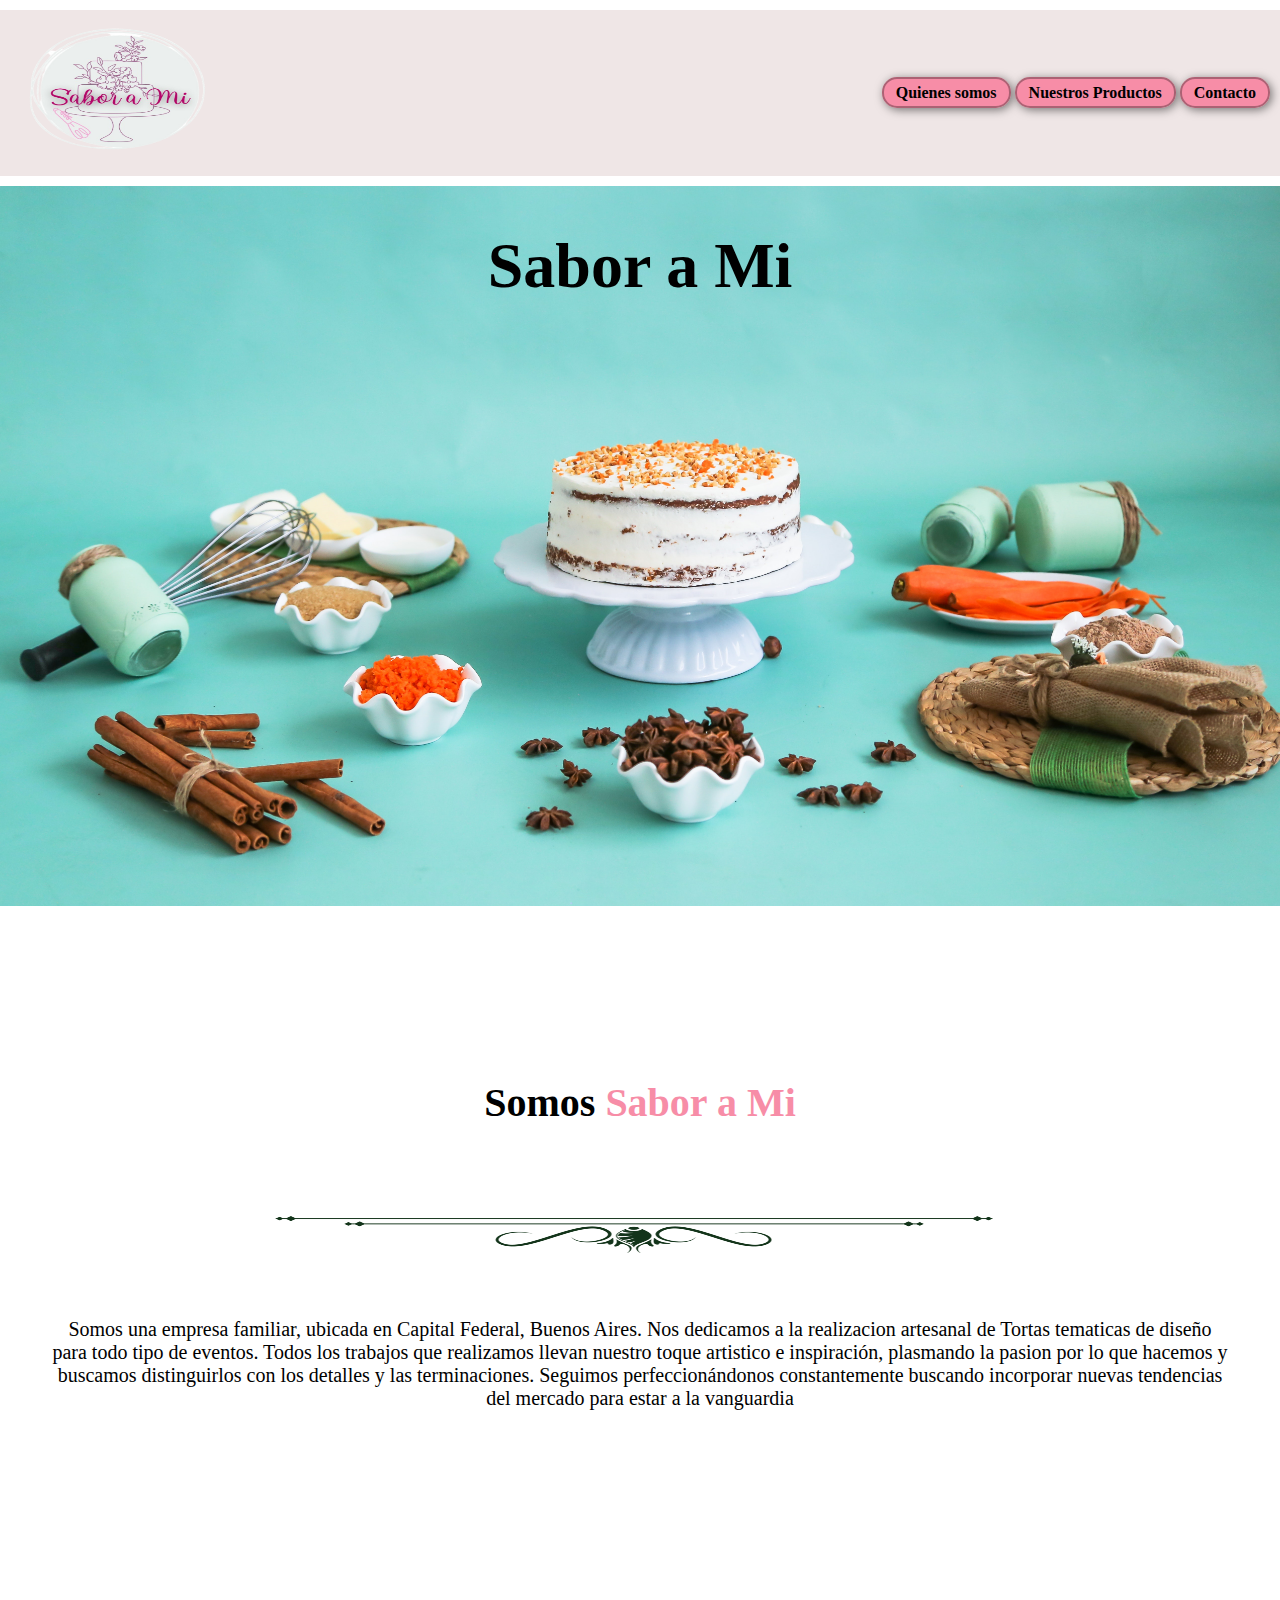
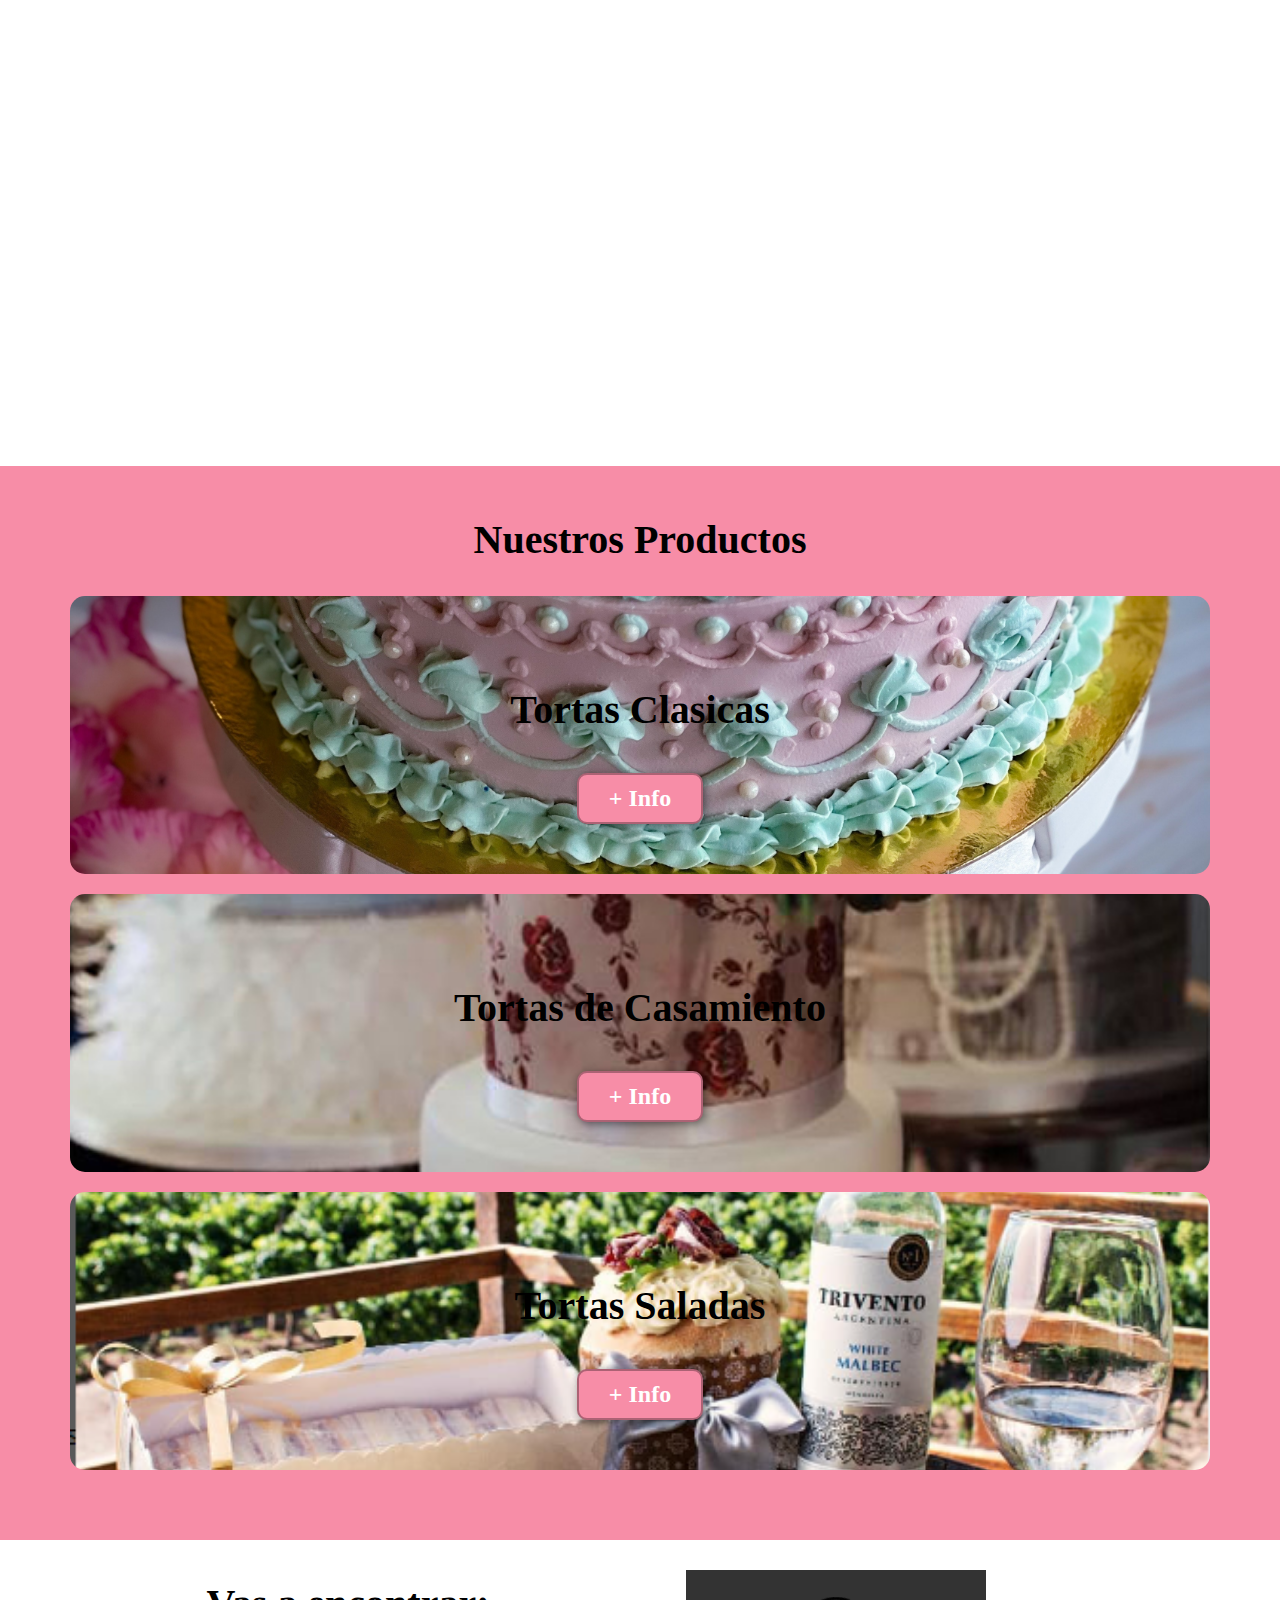
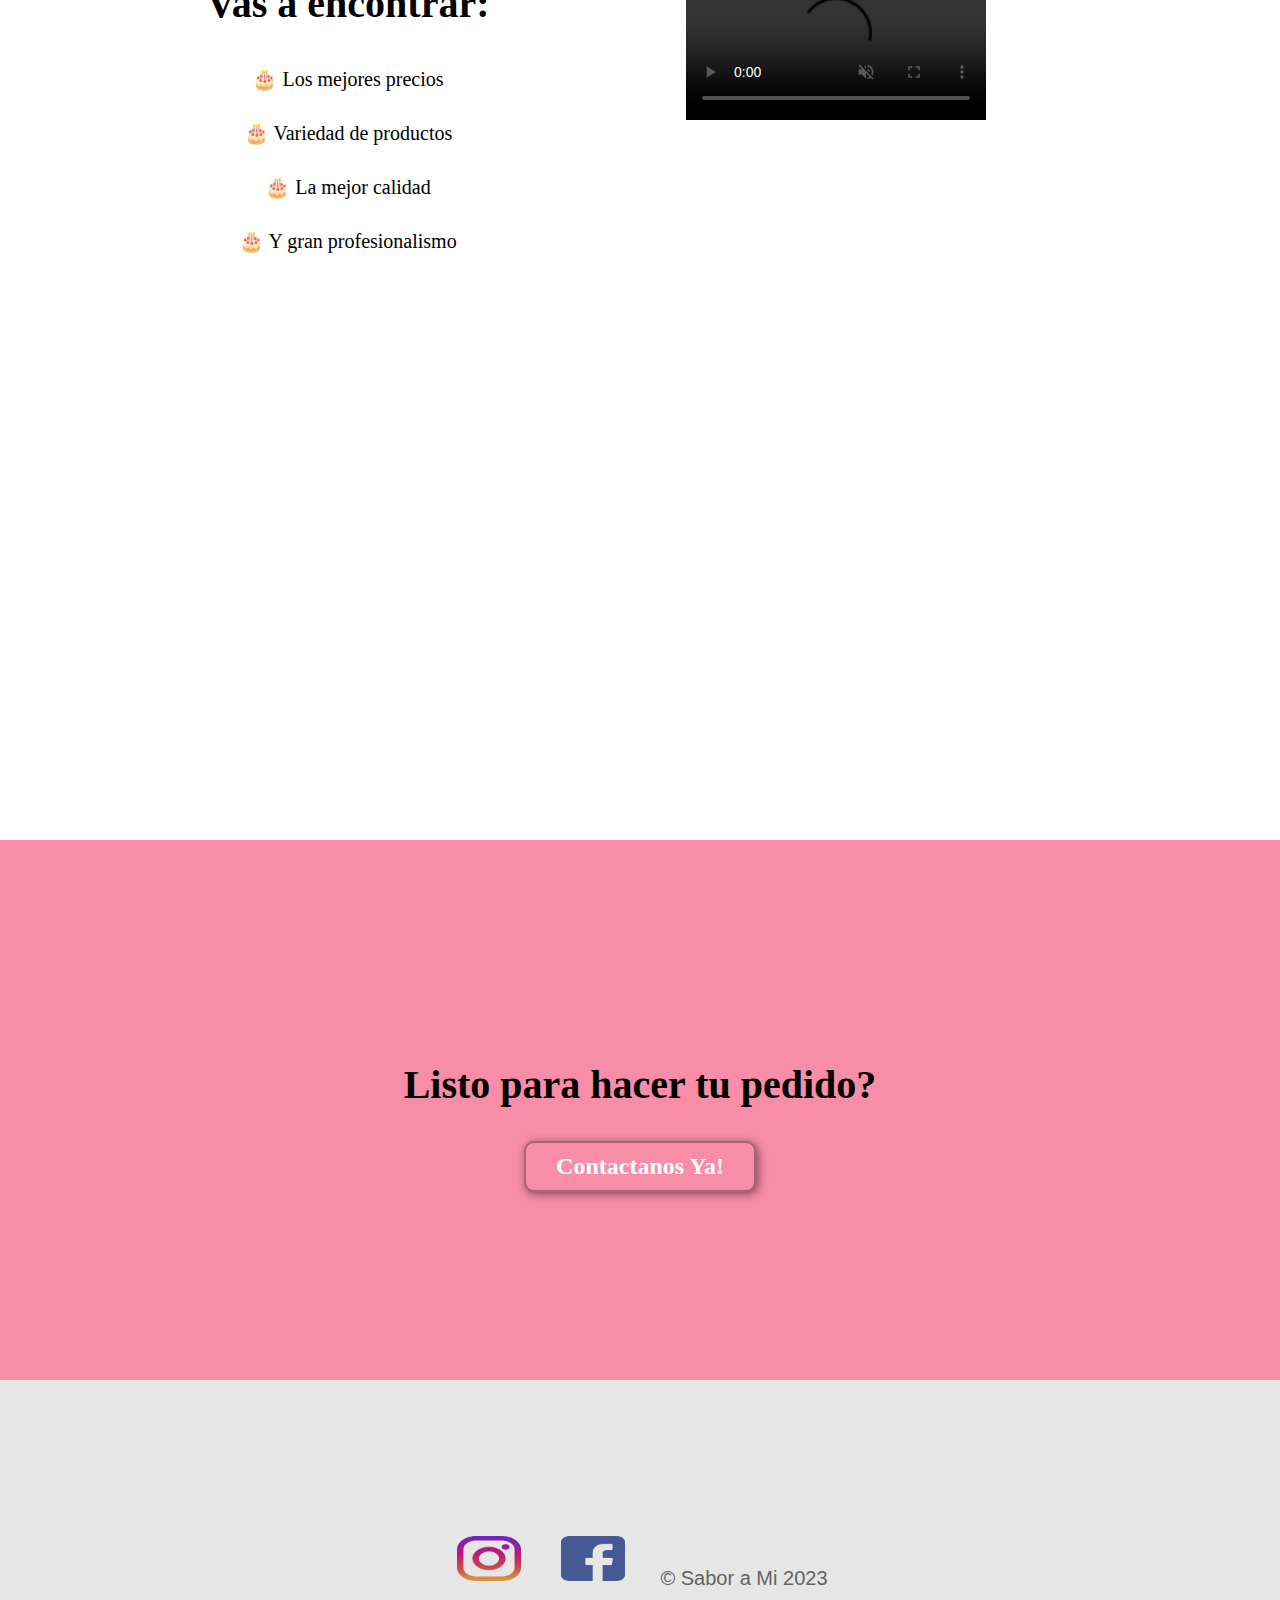
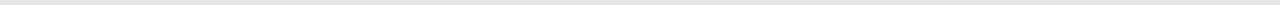
==== index.html @ 52450270 "ultimos detalles de css" ====
<!DOCTYPE html>
<html lang="es">
<head>
    <meta charset="UTF-8">
    <meta name="viewport" content="width=device-width, initial-scale=1.0">
    <title>Tortas</title>
    <link rel="stylesheet" href="css/styles.css">
</head>
<body>
    <header>
        <div class="container">
            <div><img class="imagenlogo" src="/img/logoCaC2.png"></div>
            <nav>
                <a href="#descripcion">Quienes somos</a>
                <a href="#Nuestrastortas">Nuestros Productos</a>
                <a href="#contactar">Contacto</a>
            </nav>
        </div>
    </header>

    <section id="inicio">
        <div class="container">
        <h1>Sabor a Mi</h1>
        </div>
    </section>

    <section id="descripcion">
    <div class="container">
        <h2>Somos <span class="color-acento">Sabor a Mi</span></h2>
        <div><img class="imagen-linea" src="/img/linea.png"></div>
        <p>Somos una empresa familiar, ubicada en Capital Federal, Buenos Aires.
            Nos dedicamos a la realizacion artesanal de Tortas tematicas de diseño para todo tipo de eventos.
           Todos los trabajos que realizamos llevan nuestro toque artistico e inspiración, plasmando la pasion por lo que hacemos y buscamos 
         distinguirlos con los detalles y las terminaciones.
         Seguimos perfeccionándonos constantemente buscando incorporar nuevas tendencias del mercado para estar a la vanguardia</p>
        </div>
    </section>

    <section id="Nuestrastortas">
        <div class="container">
          <h2>Nuestros Productos</h2>
          
          <div class="varios_tipos">

          <div class="tipos">
           <h3>Tortas Clasicas</h3>
          <form action="torta_clasicas.html">
          <button>+ Info</button>
          </form>
          </div>

            <div class="tipos">
            <h3>Tortas de Casamiento</h3>
           <form action="torta_boda.html">
            <button>+ Info</button>
            </form> 
            </div>
            
        <div class="tipos">
        <h3>Tortas Saladas</h3>
          <form action="torta_salada.html">
            <button>+ Info</button>
            </form>
         </div>
         </div>
        </div>
    </section>

    <section id="caracteristicas">
        <div class="container1">
            <div class="vinetas"> 
                <ul><h3>Vas a encontrar:</h3>
                    <li>🎂 Los mejores precios​</li>
                    <li>🎂 Variedad de productos​</li>
                    <li>🎂 La mejor calidad​</li>
                    <li>🎂 Y gran profesionalismo</li>
                </ul>
            </div>
            <div class="video">
                <video controls autoplay muted>
                    <source src="./videos/video.mp4" type="video/mp4">
                </video>
            </div>
        </div>
    </section>

    <section id="contactar">
        <h2>Listo para hacer tu pedido?</h2>
        <button><a href="formulario.html" target="_blank" rel="noopener noreferrer">Contactanos Ya!</a></button>
    </section>
    
    <footer>
        <div class="container">
            <div><img class="imagen-foter" src="/img/instagram.png"></div>
            <div><img class="imagen-foter" src="/img/facebook.png"></div>
            <p>&copy; Sabor a Mi 2023</p>
        </div>
    </footer>

</body>
</html>
---- css/styles.css ----
@import url('https://fonts.googleapis.com/css2?family=Montserrat:wght@500&display=swap');
*{
    box-sizing: border-box;
}

body{
        font-family: 'Papyrus', cursive;
        margin: 0;    
}



   
h1{ font-size:3.5em;} Contacto
h2{ font-size: 2.7em;}
h3{font-size: 2.5em;}
p{font-size: 1.25em;}
ul{list-style: none;}
li{font-size: 1.25em;}

button{
    font-size: 1.5em;
    font-weight: bold;
    padding: 10px 30px;
    border-radius: 10px;
    border: 2px solid rgba(0,0,0,0.3);
    box-shadow: 2px 2px 10px rgba(0,0,0,0.5);
    font-family: 'Papyrus', cursive;
    color: white;
    background-color: #f78da7;
    cursor: pointer;
}

button:hover{
    background-color:#f3c9d4;
}
.color-acento{
    color:#f78da7;
}

header{
    background-color: rgb(239, 230, 230);
}

.imagenlogo{
    height: 18vh;
    width: 18vw;
    margin: 0;
    padding:0;
    cursor: pointer;   
}

header .container {
    display: flex;
    flex-direction: row;
    align-items: center;
    justify-content:space-between;
    margin: 10px;
}

header a{
   padding: 5px 12px;
    font-weight: bold;
    text-decoration: none;
    color:black;
    border-radius: 15px;
    border: 2px solid rgba(0,0,0,0.3);
    box-shadow: 2px 2px 10px rgba(0,0,0,0.5);
    background-color: #f78da7;
   
}

header a:hover{
    color:rgb(111, 106, 106);
}

#inicio{
    display: flex;
    align-items: center;
    justify-content: center;
    text-align: center;
    flex-direction: column;
    height: 80vh;
    background-image:url("/img/menu_tortas.jpg");
    background-repeat:no-repeat;
    background-size: cover;
    background-position: center center;
    

}

#inicio h1{
   color: black;
    font-weight: bold;
    font-size: 4em;
    

}
#inicio .container{
    text-align: center;
    height: 80vh;

}

#descripcion h2{
    font-size: 2.5em;   
}

#descripcion .container{
    text-align: center;
    padding: 100px 10px;
    height: 120vh;
    margin: 40px;

}
.imagen-linea{
    height: 15vh;
    width: 60vw;
    margin: 0;
    padding: 0;
}

#Nuestrastortas{
    background-color:#f78da7;
    color: black;
    text-align: center;

}
#Nuestrastortas .container{
    padding: 50px;

}
#Nuestrastortas h2{
    margin-top: 0;
    font-weight: bold;
    font-size: 2.5em;
}

#Nuestrastortas .tipos{
    background-position: center center;
    background-size: cover;
    padding: 50px;
    margin: 20px;
    border-radius: 15px;
}

.tipos:first-child{

    background-image:url("/img/inicio_clasica.t.jpg");

}
.tipos:nth-child(2){
    background-image:url("/img/tortas_3.jpg");

}
.tipos:nth-child(3){
    background-image:url("/img/tortas_saladas_inicio.png");
}


#caracteristicas .container{
    display: flex;
    justify-content: space-evenly;  
    flex-direction:row;
}

#caracteristicas .container1{
    display: flex;
    justify-content: space-evenly;  
    flex-direction:row;
}
 

#caracteristicas .vinetas{
    background-position: center center;
    background-size:cover;
    height: 100vh;
    width: 40vw;
    text-align: center;
    
  }
#caracteristicas  li{
margin: 30px 0px;
  }

#caracteristicas .video{
    background-size: cover;
    background-position: center center;
     margin-right: 10px; 
    border-radius: 10px;
    padding: 10px ;
    height: 95vh;
    width: 40vw;
   margin: 20px;
}

#contactar{
    display: flex;
    flex-direction: column;
    justify-content: center;
    align-items: center;
    text-align: center;
    background-color:#f78da7;
    color: black;
    height: 60vh;

}
#contactar h2{
    font-size: 2.5em;
}
#contactar a{
    text-decoration: none;
    color: white;

}

footer{
    background-color: rgb(230,230,230);

}

.imagen-foter{
    height: 5vh;
    width: 5vw;
    margin: 0;
    padding:0;
    margin: 20px;
}

footer p{
    margin: 0;
    padding: 15px;
    color: rgb(100,100,100);
    font-family: 'Roboto',sans-serif ;
}
footer .container{
    height: 150px;
    display: flex;
    justify-content: center;
    align-items: flex-end;
    height: 25vh;
   
}

#inicio-2{
    display: flex;
    align-items: center;
    justify-content: center;
    text-align: center;
    flex-direction: column;
    height: 50vh;
    background-image:url("/img/torta-casa-1.jpg");
    background-repeat:no-repeat;
    background-size: cover;
    background-position: center center;   

}

#inicio-2 h1{
   color: black;
   font-weight: bold;   
   font-size: 3em;

}
#inicio-2 .container{
    text-align: center;
    height: 70vh;
}
#descripcion-2 .container{
    text-align: center;
    padding: 30px 10px;
    height: 90vh;
    margin: 40px;

}
#descripcion-2 h2{
    font-size: 2.5em;
}

#pagina-torta .container{
    display: flex;
    justify-content: space-evenly;
    background-color: #f78da7;
}
#pagina-torta .descripcion-torta{
    background-position: center center;
    background-size: cover;
    padding: 15px;
    margin: 20px;
    border-radius: 15px;
    text-align: center;
}
#pagina-torta .imagen-2{
    background-position: center center;
    background-size: cover;
    border-radius: 10px;
    padding: 10px;
    height: 90vh;
    width: 50vw;
    margin: 20px;
}
#inicio-3{
    display: flex;
    align-items: center;
    justify-content: center;
    text-align: center;
    flex-direction: column;
    height: 50vh;
    background-image:url("/img/inicio_clasica.t.jpg");
    background-repeat:no-repeat;
    background-size: cover;
    background-position: center center;

}

#inicio-3 h1{
    color: black;
    font-weight: bold; 
    font-size: 3em;
}

#inicio-4{
    display: flex;
    align-items: center;
    justify-content: center;
    text-align: center;
    flex-direction: column;
    height: 50vh;
    background-image:url("/img/tortas_saladas_inicio.png");
    background-repeat:no-repeat;
    background-size: cover;
    background-position: center center;
}

#inicio-4 h1{
    color: black;
    font-weight: bold; 
    font-size: 3em;
}

#formulario{
    display: flex;
    align-items: center;
    justify-content: center;
    text-align: center;
    flex-direction: column;
    height: 50vh;
    background-image:url("/img/menu_tortas22.jpg");
    background-repeat:no-repeat;
    background-size: cover;
    background-position: center center;
    
}


#descripcion-contacto h2{
    font-size: 2.5em;  
}
#descripcion-contacto .container{
    text-align: center;
    padding: 70px 10px;
    height: 50vh;
    margin: 40px;

}

#formSec {
  margin: 2rem auto;
  padding: 30px;
  width: 400px;
  background: #ffffff;
  box-shadow: 3px 3px 10px rgba(1, 84, 166, 0.55);
  border-radius: 10px;
  line-height: 1;
  color: black;
  font-weight: bold; 
  
}

 .form {
  margin-bottom: 0.7rem;
  padding: 0px 30px;
  display: flex;
  flex-direction: column;
  
}
.form-g{
  display: flex;
  margin: 20px 0;
  align-items: flex-end;
  

}

 label {
  color: #3a3a3a;
  font-size: 14px;
}

 input,
 textarea {
  box-shadow: none;
  font-size: 15px;
  background: rgba(196, 196, 196, 0.37);
  border-radius: 10px;
  border: rgba(196, 196, 196, 0.37);
  line-height: 1;
  margin-top: 10px;
  padding: 5px;
  
}

 select {
  box-shadow: none;
  font-size: 14px;
  padding: 6px;
  background: rgba(196, 196, 196, 0.37);
  border-radius: 10px;
  border: rgba(196, 196, 196, 0.37);
  line-height: 1;
  margin-top: 10px;
}


h1 {
	font-size: 2em;
	font-weight: 400;
	text-align: center;
	margin-bottom: 1em;
    
}

.enviar button {
  border: none;
  border-radius: 50px;
	background: #163488;
  width: 150px;
  text-align: center;
  display: none;
  flex-direction: row;
  justify-content: center ;
  margin: 30px auto 0;
	padding: 10px 0;
	font: inherit;
	color: #ecf0f1;
  font-weight: 500;
  cursor: pointer;
}


/* Teléfonos */
@media only screen and (max-width: 575px){
    #caracteristicas .container1{
        display: flex;
        justify-content: space-evenly;  
        flex-direction:column;
       
    }

    #caracteristicas .vinetas{
        background-position: center center;
        background-size: cover;
        padding: 15px;
        height: 90vh;
        width: 70vw;
        text-align: center;
        
        
      }
    
    #caracteristicas .video{
        background-size: cover;
        background-position: center center;
         margin-right: 2px; 
        border-radius: 0px;
        padding: 5px ;
        height: 120vh;
        width: 2vw;
    }
     
    #descripcion h2{
        font-size: 2.5em;   
    }
    
    #descripcion .container{
        text-align: center;
        padding: 30px 10px;
        height: 150vh;
        margin: 40px;


}
header a{
    font-size: 2.5vw;
 }

}
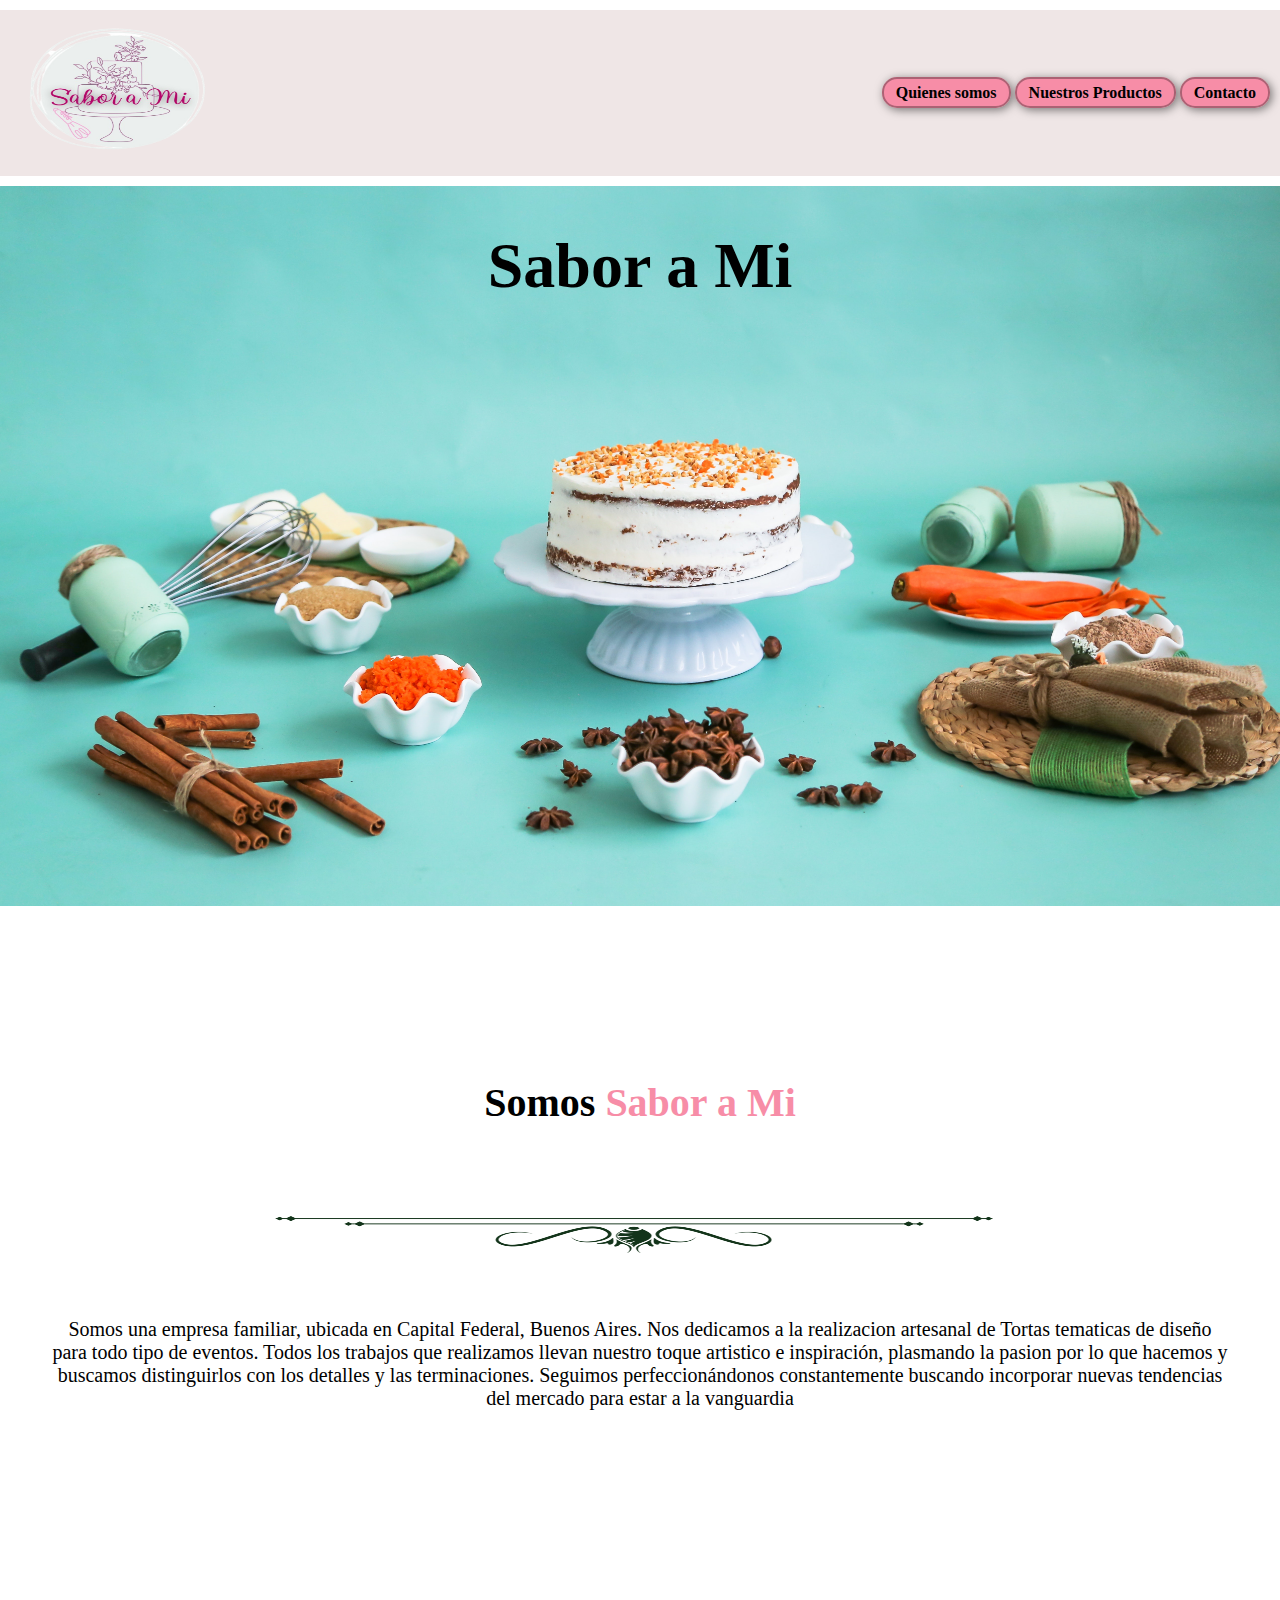
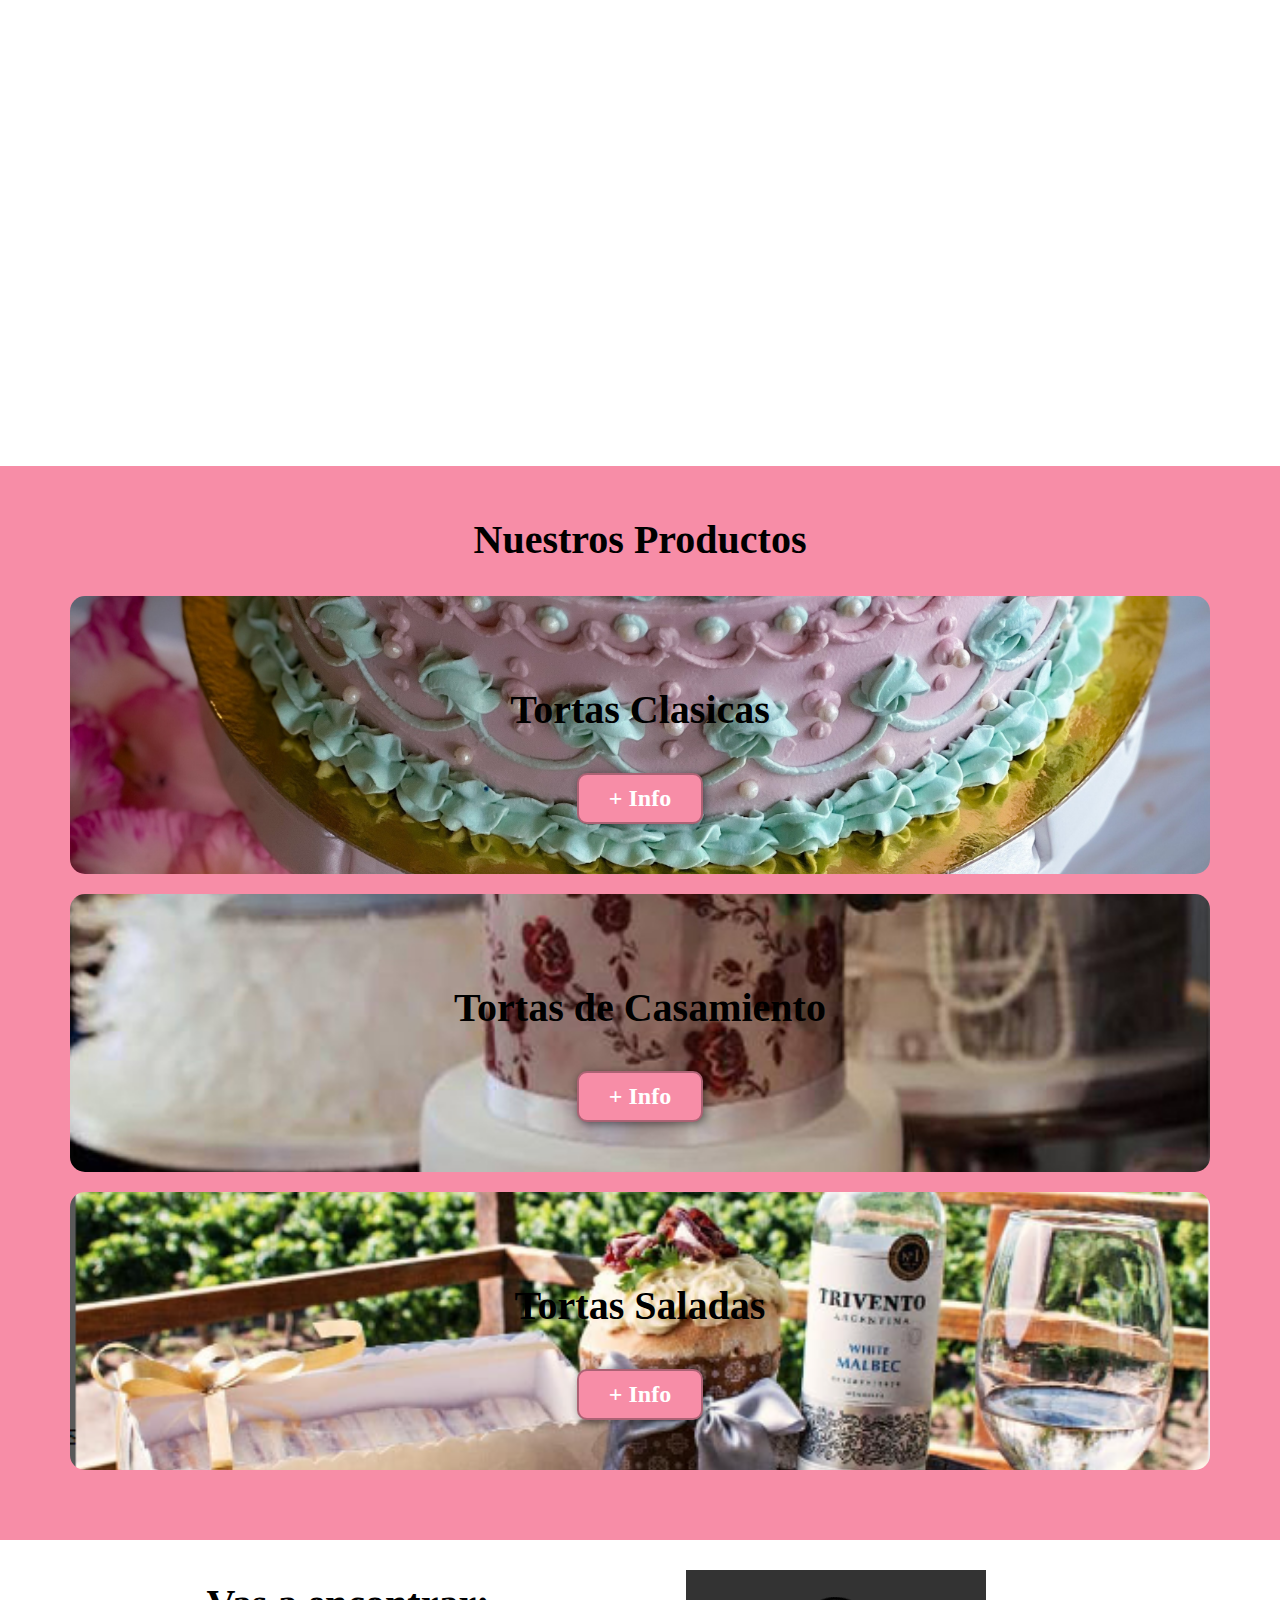
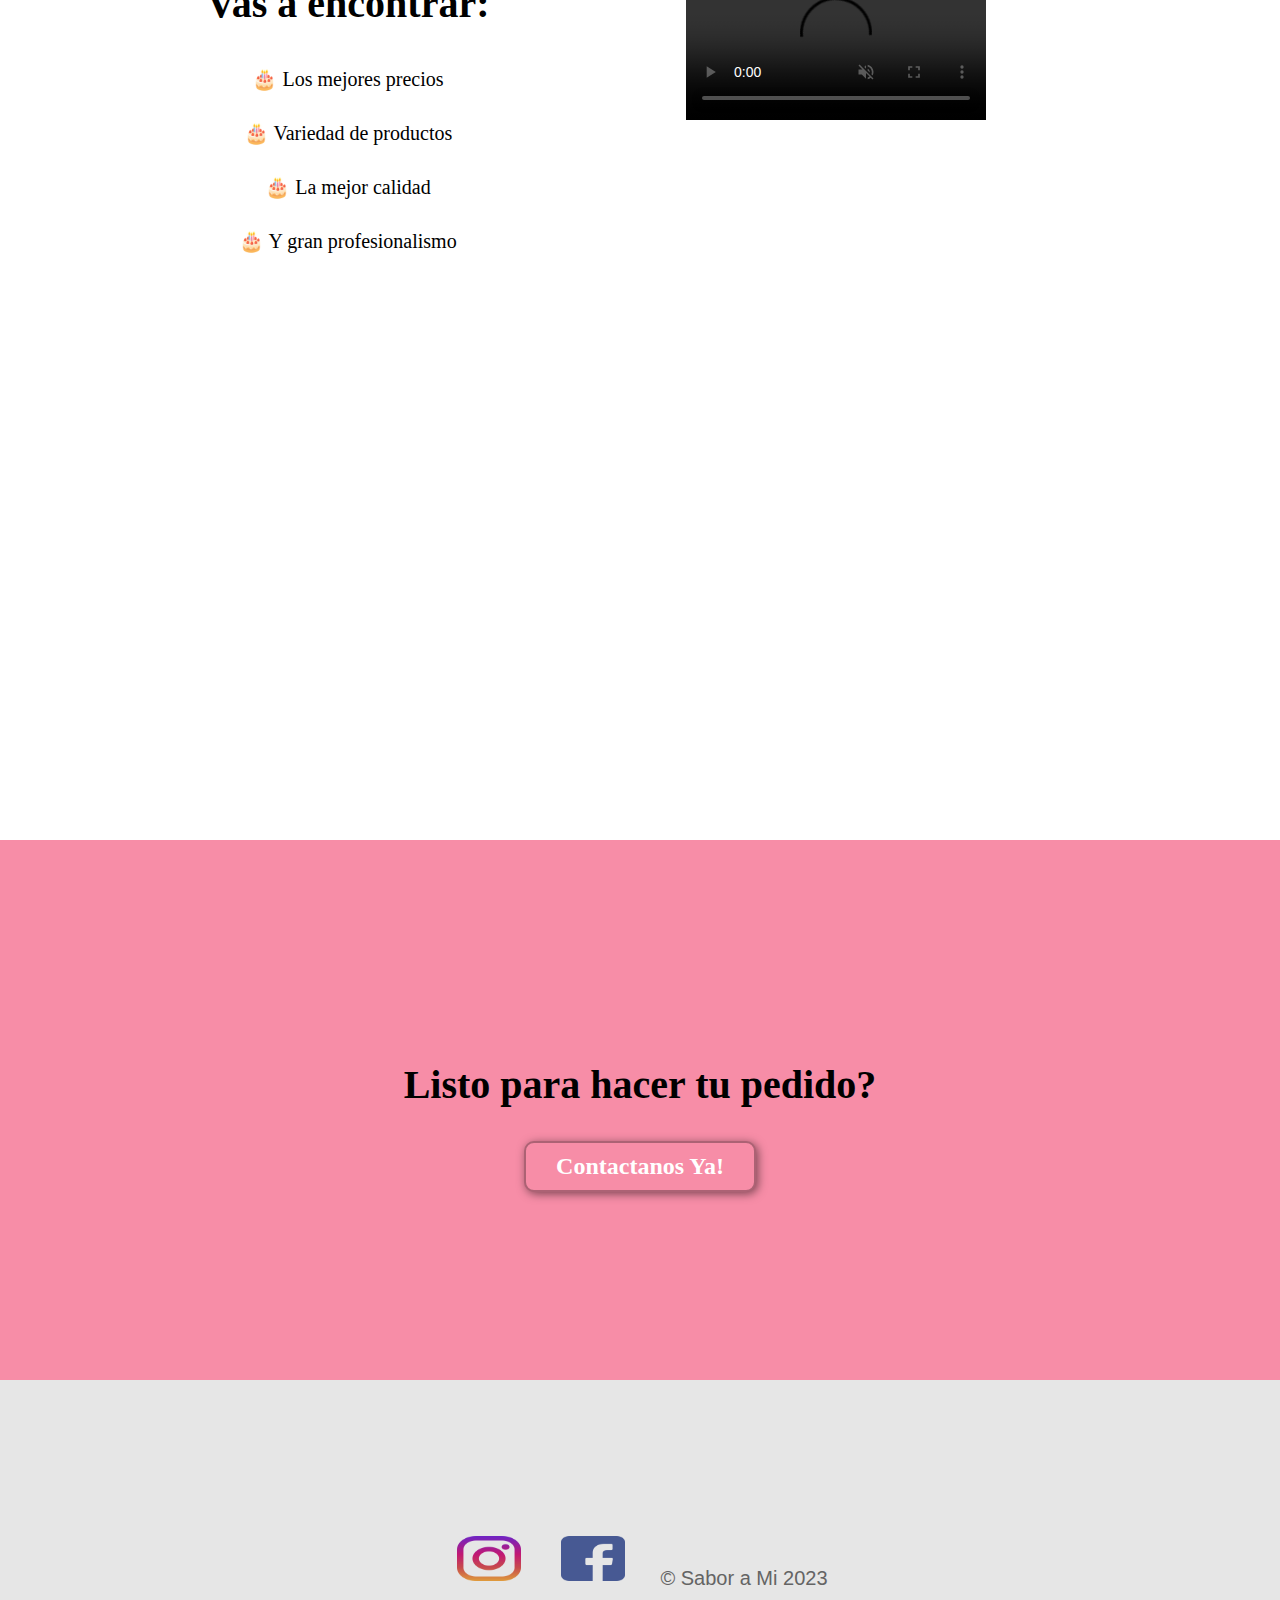
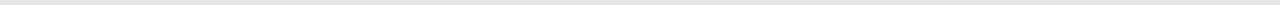
==== commit 0b6ecb1e: "corrigiendo error de ruta relativa" ====
--- a/index.html
+++ b/index.html
@@ -9,7 +9,7 @@
 <body>
     <header>
         <div class="container">
-            <div><img class="imagenlogo" src="/img/logoCaC2.png"></div>
+            <div><img class="imagenlogo" src="./img/logoCaC2.png"></div>
             <nav>
                 <a href="#descripcion">Quienes somos</a>
                 <a href="#Nuestrastortas">Nuestros Productos</a>
@@ -27,7 +27,7 @@
     <section id="descripcion">
     <div class="container">
         <h2>Somos <span class="color-acento">Sabor a Mi</span></h2>
-        <div><img class="imagen-linea" src="/img/linea.png"></div>
+        <div><img class="imagen-linea" src="./img/linea.png"></div>
         <p>Somos una empresa familiar, ubicada en Capital Federal, Buenos Aires.
             Nos dedicamos a la realizacion artesanal de Tortas tematicas de diseño para todo tipo de eventos.
            Todos los trabajos que realizamos llevan nuestro toque artistico e inspiración, plasmando la pasion por lo que hacemos y buscamos 
@@ -91,8 +91,8 @@
     
     <footer>
         <div class="container">
-            <div><img class="imagen-foter" src="/img/instagram.png"></div>
-            <div><img class="imagen-foter" src="/img/facebook.png"></div>
+            <div><img class="imagen-foter" src="./img/instagram.png"></div>
+            <div><img class="imagen-foter" src="./img/facebook.png"></div>
             <p>&copy; Sabor a Mi 2023</p>
         </div>
     </footer>
--- a/css/styles.css
+++ b/css/styles.css
@@ -11,7 +11,7 @@
 
 
    
-h1{ font-size:3.5em;} Contacto
+h1{ font-size:3.5em;} 
 h2{ font-size: 2.7em;}
 h3{font-size: 2.5em;}
 p{font-size: 1.25em;}
@@ -81,7 +81,7 @@
     text-align: center;
     flex-direction: column;
     height: 80vh;
-    background-image:url("/img/menu_tortas.jpg");
+    background-image:url("../img/menu_tortas.jpg");
     background-repeat:no-repeat;
     background-size: cover;
     background-position: center center;
@@ -146,15 +146,15 @@
 
 .tipos:first-child{
 
-    background-image:url("/img/inicio_clasica.t.jpg");
+    background-image:url("../img/inicio_clasica.t.jpg");
 
 }
 .tipos:nth-child(2){
-    background-image:url("/img/tortas_3.jpg");
+    background-image:url("../img/tortas_3.jpg");
 
 }
 .tipos:nth-child(3){
-    background-image:url("/img/tortas_saladas_inicio.png");
+    background-image:url("../img/tortas_saladas_inicio.png");
 }
 
 
@@ -249,7 +249,7 @@
     text-align: center;
     flex-direction: column;
     height: 50vh;
-    background-image:url("/img/torta-casa-1.jpg");
+    background-image:url("../img/torta-casa-1.jpg");
     background-repeat:no-repeat;
     background-size: cover;
     background-position: center center;   
@@ -306,7 +306,7 @@
     text-align: center;
     flex-direction: column;
     height: 50vh;
-    background-image:url("/img/inicio_clasica.t.jpg");
+    background-image:url("../img/inicio_clasica.t.jpg");
     background-repeat:no-repeat;
     background-size: cover;
     background-position: center center;
@@ -326,7 +326,7 @@
     text-align: center;
     flex-direction: column;
     height: 50vh;
-    background-image:url("/img/tortas_saladas_inicio.png");
+    background-image:url("../img/tortas_saladas_inicio.png");
     background-repeat:no-repeat;
     background-size: cover;
     background-position: center center;
@@ -345,7 +345,7 @@
     text-align: center;
     flex-direction: column;
     height: 50vh;
-    background-image:url("/img/menu_tortas22.jpg");
+    background-image:url("../img/menu_tortas22.jpg");
     background-repeat:no-repeat;
     background-size: cover;
     background-position: center center;
@@ -474,7 +474,7 @@
          margin-right: 2px; 
         border-radius: 0px;
         padding: 5px ;
-        height: 120vh;
+        height: 130vh;
         width: 2vw;
     }
      
@@ -493,5 +493,38 @@
 header a{
     font-size: 2.5vw;
  }
-
-}
+ #descripcion-2 .container{
+    text-align: center;
+    padding: 30px 10px;
+    height: 110vh;
+    margin: 40px;
+
+}
+#descripcion-2 h2{
+    font-size: 2.5em;
+}
+
+#pagina-torta .container{
+    display: flex;
+    justify-content: space-evenly;
+    background-color: #f78da7;
+}
+#pagina-torta .descripcion-torta{
+    background-position: center center;
+    background-size: cover;
+    padding: 5px;
+    margin: 5px;
+    text-align: center;
+    height: 100vh;
+    width: 50vw;
+}
+#pagina-torta .imagen-2{
+    background-position: center center;
+    background-size: cover;
+    border-radius: 10px;
+    padding: 10px;
+    height: 90vh;
+    width: 40vw;
+    margin: 10px;}
+
+}
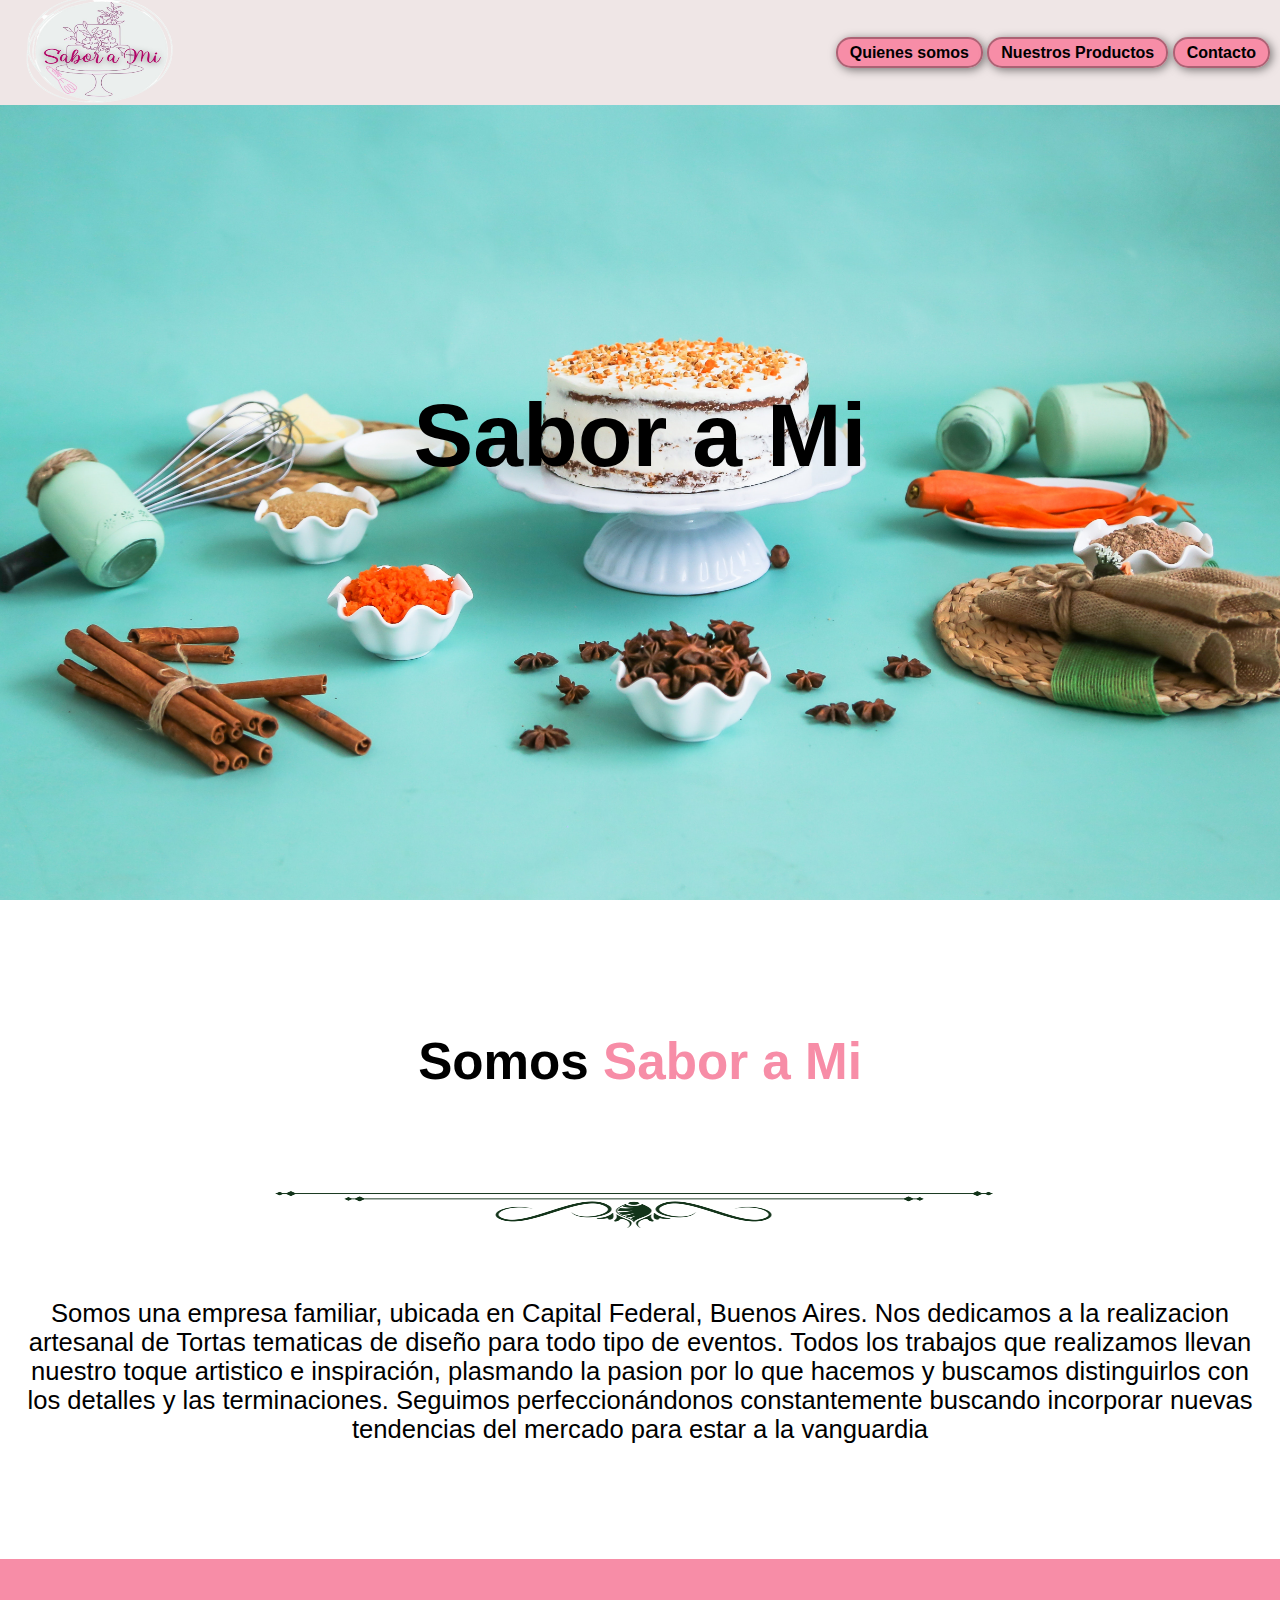
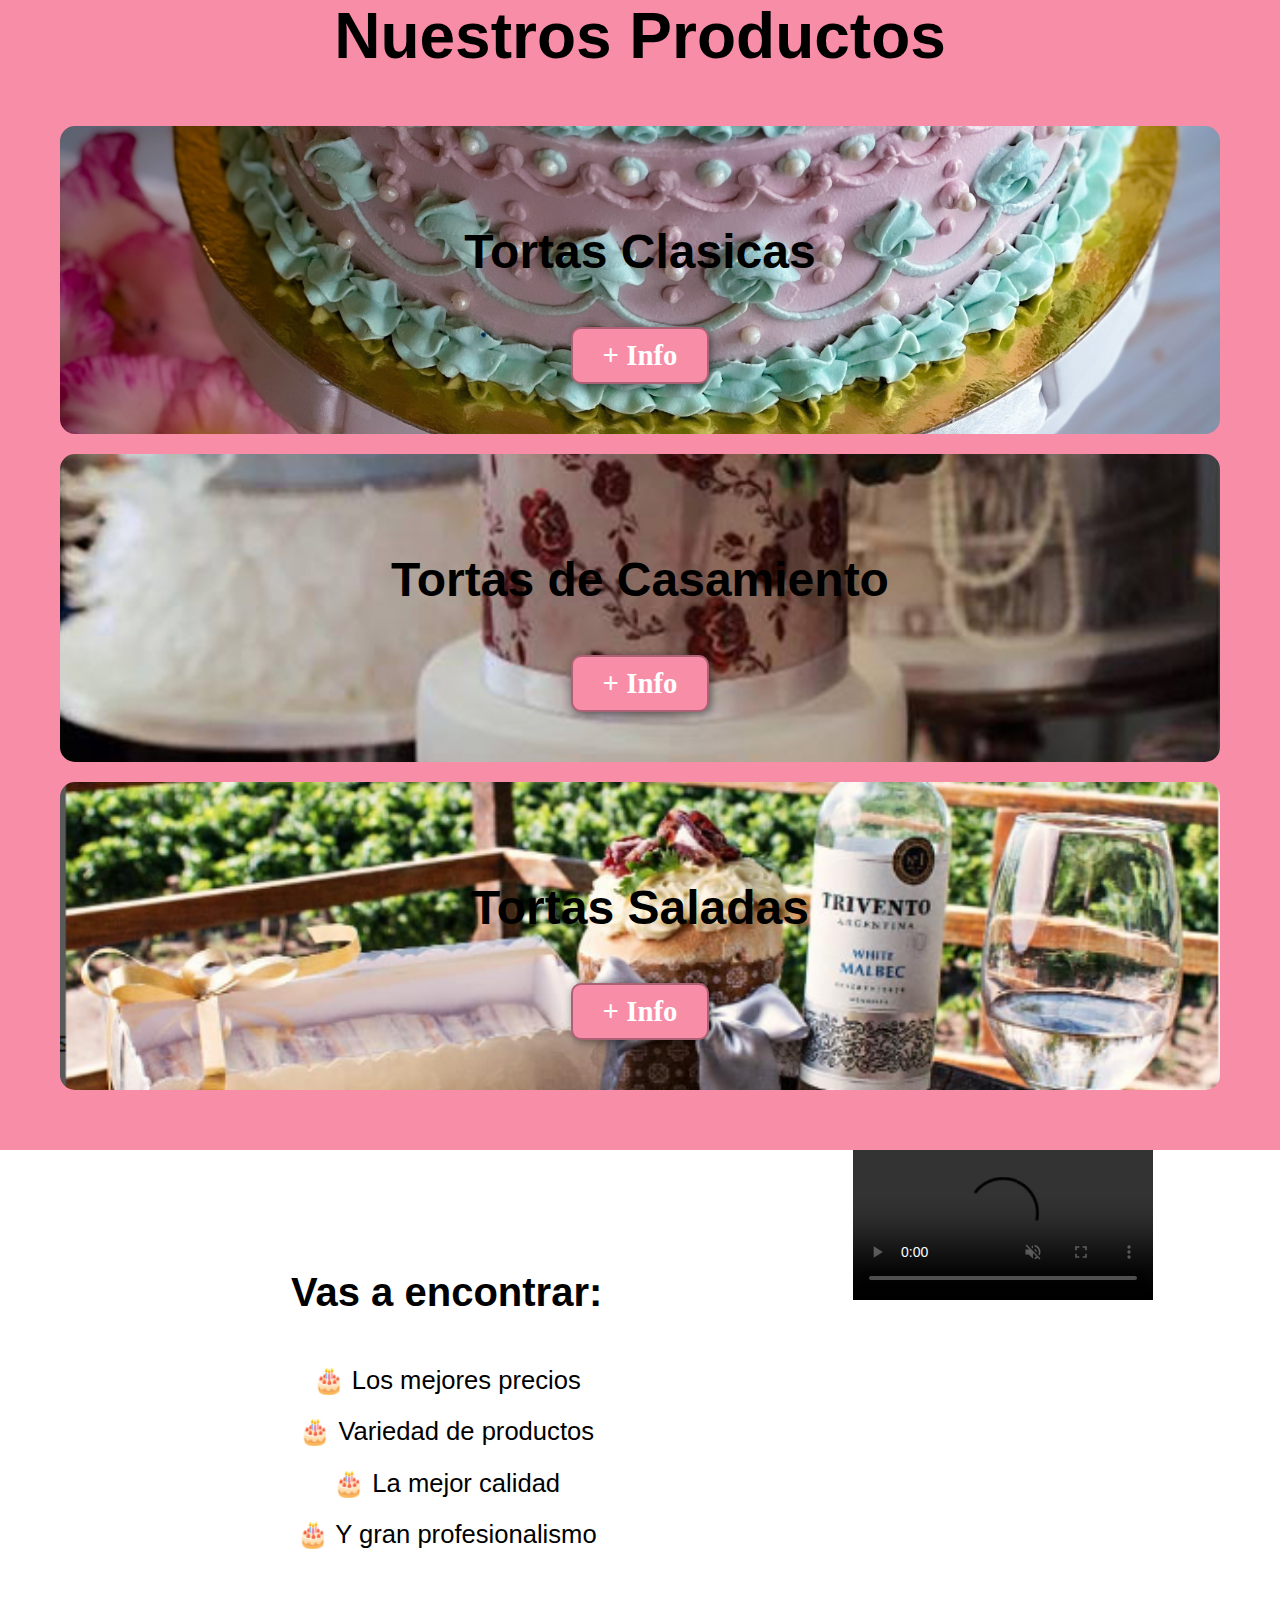
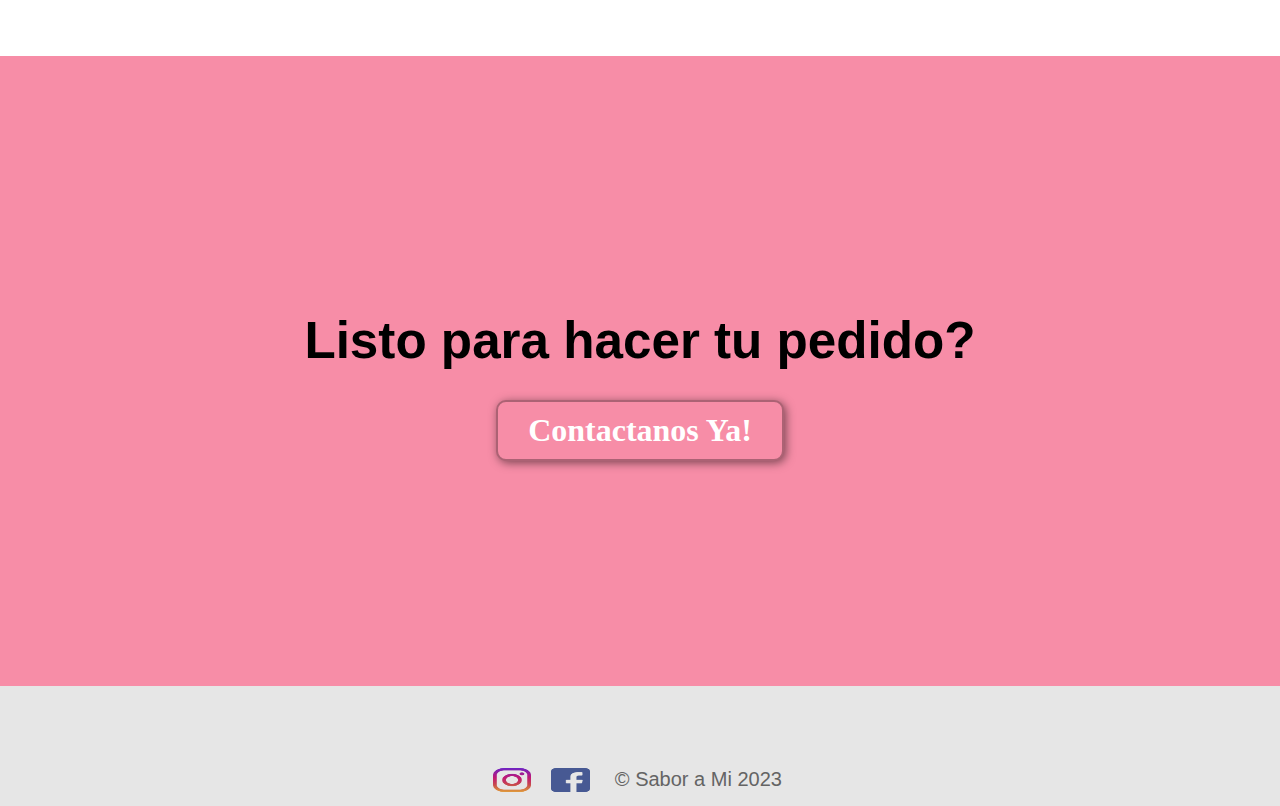
==== commit bbea7e6f: "corrigiendo dimensiones con Grid" ====
--- a/index.html
+++ b/index.html
@@ -7,6 +7,7 @@
     <link rel="stylesheet" href="css/styles.css">
 </head>
 <body>
+    <div class="contenedor">
     <header>
         <div class="container">
             <div><img class="imagenlogo" src="./img/logoCaC2.png"></div>
@@ -67,7 +68,6 @@
     </section>
 
     <section id="caracteristicas">
-        <div class="container1">
             <div class="vinetas"> 
                 <ul><h3>Vas a encontrar:</h3>
                     <li>🎂 Los mejores precios​</li>
@@ -76,13 +76,16 @@
                     <li>🎂 Y gran profesionalismo</li>
                 </ul>
             </div>
+    </section>
+
+     <section id="video">
+        
             <div class="video">
                 <video controls autoplay muted>
                     <source src="./videos/video.mp4" type="video/mp4">
                 </video>
             </div>
-        </div>
-    </section>
+     </section>
 
     <section id="contactar">
         <h2>Listo para hacer tu pedido?</h2>
@@ -96,6 +99,6 @@
             <p>&copy; Sabor a Mi 2023</p>
         </div>
     </footer>
-
+    </div> 
 </body>
 </html>--- a/css/styles.css
+++ b/css/styles.css
@@ -4,12 +4,16 @@
 }
 
 body{
-        font-family: 'Papyrus', cursive;
+        font-family: 'Papyrus', cursive,sans-serif;
         margin: 0;    
 }
 
-
-
+.contenedor {
+    width: 100%;
+    display: grid;
+    grid-template-columns: repeat(3,1fr);
+
+}
    
 h1{ font-size:3.5em;} 
 h2{ font-size: 2.7em;}
@@ -40,22 +44,33 @@
 
 header{
     background-color: rgb(239, 230, 230);
+    position: fixed;
+    width: 100%;
 }
 
 .imagenlogo{
-    height: 18vh;
-    width: 18vw;
+    height: 16vh;
+    width: 15vw;
     margin: 0;
     padding:0;
     cursor: pointer;   
-}
-
+    animation:girar 7s linear infinite;
+}
+@keyframes girar {
+    form {
+      transform:rotateY(180deg)  
+    }
+    to{
+        transform: rotateY(360deg);
+    }
+}
 header .container {
     display: flex;
     flex-direction: row;
     align-items: center;
     justify-content:space-between;
     margin: 10px;
+    height: 85px;
 }
 
 header a{
@@ -80,37 +95,38 @@
     justify-content: center;
     text-align: center;
     flex-direction: column;
-    height: 80vh;
+    height: 100vh;
     background-image:url("../img/menu_tortas.jpg");
     background-repeat:no-repeat;
-    background-size: cover;
-    background-position: center center;
+    background-size:cover; 
+    background-position: center center;
+    grid-column: 1/4;
     
-
 }
 
 #inicio h1{
    color: black;
     font-weight: bold;
-    font-size: 4em;
+    font-size: 7vw;
     
 
 }
-#inicio .container{
-    text-align: center;
-    height: 80vh;
-
+#descripcion {
+    grid-column: 1/4;
 }
 
 #descripcion h2{
-    font-size: 2.5em;   
+    font-size: 4vw;   
+}
+#descripcion p{
+    font-size: 2vw;   
 }
 
 #descripcion .container{
     text-align: center;
-    padding: 100px 10px;
-    height: 120vh;
-    margin: 40px;
+    padding: 80px 10px;
+    height: 100%;
+    margin: 10px;
 
 }
 .imagen-linea{
@@ -124,16 +140,17 @@
     background-color:#f78da7;
     color: black;
     text-align: center;
+    grid-column: 1/4;
 
 }
 #Nuestrastortas .container{
-    padding: 50px;
+    padding: 40px;
 
 }
 #Nuestrastortas h2{
     margin-top: 0;
     font-weight: bold;
-    font-size: 2.5em;
+    font-size: 5vw;
 }
 
 #Nuestrastortas .tipos{
@@ -142,6 +159,7 @@
     padding: 50px;
     margin: 20px;
     border-radius: 15px;
+    font-size: 1.5vw;
 }
 
 .tipos:first-child{
@@ -157,41 +175,36 @@
     background-image:url("../img/tortas_saladas_inicio.png");
 }
 
-
-#caracteristicas .container{
-    display: flex;
-    justify-content: space-evenly;  
-    flex-direction:row;
-}
-
-#caracteristicas .container1{
-    display: flex;
-    justify-content: space-evenly;  
-    flex-direction:row;
-}
- 
-
-#caracteristicas .vinetas{
-    background-position: center center;
-    background-size:cover;
-    height: 100vh;
-    width: 40vw;
-    text-align: center;
-    
-  }
-#caracteristicas  li{
-margin: 30px 0px;
-  }
-
-#caracteristicas .video{
-    background-size: cover;
-    background-position: center center;
-     margin-right: 10px; 
-    border-radius: 10px;
-    padding: 10px ;
-    height: 95vh;
-    width: 40vw;
-   margin: 20px;
+#caracteristicas {
+grid-column: 1/3;
+}
+
+.vinetas{
+    text-align: center;
+    padding: 80px 10px;
+    width: 100%;
+    height: 100%;
+    background-size: cover;
+    background-position: center center;
+
+}
+.vinetas he{
+    font-size: 4vw;
+}
+.vinetas li{
+    font-size: 2vw;
+    line-height: 2em;
+}
+
+#video{
+grid-column: 3/4;
+}
+
+#video .video{
+    background-size: cover;
+    background-position: center center;
+    padding: 10px,
+    width:100%;
 }
 
 #contactar{
@@ -202,29 +215,32 @@
     text-align: center;
     background-color:#f78da7;
     color: black;
-    height: 60vh;
+    height: 70vh;
+    grid-column: 1/4;
 
 }
 #contactar h2{
-    font-size: 2.5em;
+    font-size: 4vw;
+    margin: 30px;
 }
 #contactar a{
     text-decoration: none;
     color: white;
+    font-size: 2.5vw;
 
 }
 
 footer{
     background-color: rgb(230,230,230);
-
+    grid-column: 1/4;
 }
 
 .imagen-foter{
-    height: 5vh;
-    width: 5vw;
+    height: 3vh;
+    width: 3vw;
     margin: 0;
-    padding:0;
-    margin: 20px;
+    padding-top:3px;
+    margin: 10px;
 }
 
 footer p{
@@ -238,7 +254,7 @@
     display: flex;
     justify-content: center;
     align-items: flex-end;
-    height: 25vh;
+    height: 120px;
    
 }
 
@@ -253,51 +269,69 @@
     background-repeat:no-repeat;
     background-size: cover;
     background-position: center center;   
-
-}
-
-#inicio-2 h1{
-   color: black;
-   font-weight: bold;   
-   font-size: 3em;
-
-}
-#inicio-2 .container{
-    text-align: center;
-    height: 70vh;
-}
-#descripcion-2 .container{
-    text-align: center;
-    padding: 30px 10px;
-    height: 90vh;
-    margin: 40px;
+    grid-column: 1/4;
+
+}
+
+#inicio-2 .casa{
+  text-align: center;
+  height: 100%;
+  width: 100%;
 
 }
 #descripcion-2 h2{
-    font-size: 2.5em;
+font-size: 4vw;
+}
+
+#descripcion-2 p{
+    font-size: 2vw;
+}
+
+#descripcion-2 {
+    text-align: center;
+    padding: 40px 10px;
+    height: 100%;
+    width: 100%;
+    margin: auto;
+    grid-column: 1/4;
+
+}
+#pagina-torta {
+    grid-column: 1/4;
 }
 
 #pagina-torta .container{
     display: flex;
     justify-content: space-evenly;
     background-color: #f78da7;
-}
-#pagina-torta .descripcion-torta{
-    background-position: center center;
-    background-size: cover;
-    padding: 15px;
-    margin: 20px;
-    border-radius: 15px;
-    text-align: center;
-}
-#pagina-torta .imagen-2{
+    width: 100%;
+    margin: auto;
+    flex-direction: row;
+}
+.descripcion-torta{
+    background-position: center center;
+    background-size: cover;
+    padding-top: 50px;
+    width: 50%;
+    text-align: center;
+}
+.descripcion-torta p{
+height: 100%;
+width: 100%;
+font-size: 2vw;
+}
+
+.descripcion-torta h3{
+    font-size: 3vw;
+}
+
+.imagen-2{
     background-position: center center;
     background-size: cover;
     border-radius: 10px;
-    padding: 10px;
-    height: 90vh;
-    width: 50vw;
-    margin: 20px;
+    padding: 50px;
+    height: 50vh;
+    width: 100%;
 }
 #inicio-3{
     display: flex;
@@ -310,6 +344,7 @@
     background-repeat:no-repeat;
     background-size: cover;
     background-position: center center;
+    grid-column: 1/4;
 
 }
 
@@ -330,6 +365,7 @@
     background-repeat:no-repeat;
     background-size: cover;
     background-position: center center;
+    grid-column: 1/4;
 }
 
 #inicio-4 h1{
@@ -349,7 +385,7 @@
     background-repeat:no-repeat;
     background-size: cover;
     background-position: center center;
-    
+    grid-column: 1/4;
 }
 
 
@@ -374,6 +410,7 @@
   line-height: 1;
   color: black;
   font-weight: bold; 
+  grid-column: 1/4;
   
 }
 
@@ -434,97 +471,89 @@
   border: none;
   border-radius: 50px;
 	background: #163488;
-  width: 150px;
   text-align: center;
   display: none;
-  flex-direction: row;
+  flex-direction: center;
   justify-content: center ;
-  margin: 30px auto 0;
 	padding: 10px 0;
 	font: inherit;
 	color: #ecf0f1;
-  font-weight: 500;
-  cursor: pointer;
+    cursor: pointer;
 }
 
 
 /* Teléfonos */
-@media only screen and (max-width: 575px){
-    #caracteristicas .container1{
-        display: flex;
-        justify-content: space-evenly;  
-        flex-direction:column;
-       
-    }
-
-    #caracteristicas .vinetas{
-        background-position: center center;
-        background-size: cover;
-        padding: 15px;
-        height: 90vh;
-        width: 70vw;
-        text-align: center;
-        
-        
-      }
+@media screen and (max-width: 400px){
+    .contenedor{
+        display: grid;
+        grid-template-columns: 1fr;
+    }
+    #inicio h1{
+        color: black;
+        font-weight: bold;
+        font-size: 12vw;
+    }
+    #descripcion h2{
+        font-size: 9vw;
+    }
+    .descripcion p{
+    font-size: 8vw;
+    }
+    #video .video{
+        grid-column: 1/4;
+    }
+    #caracteristicas{
+        grid-column: 1/4;
+    }
+    .vinetas li{
+        font-size: 6vw;
+        line-height: 3em;
+    }
+    #descripcion-2 h2{
+    font-size: 7vw;
+    }
+    #descripcion-2 p{
+        font-size: 5vw;
+    }
+    .descripcion-torta p{
+        font-size: 4vw;
+    }
+    .descripcion-torta h3{
+        font-size: 5vw;
+    }
+    .imagen-2 {
+    height: 70vh;
+    background-size: cover;
+    background-position: center center;   
+    border-radius: 10px;
+    padding: 20px;
+    width: 100%;
+    margin-top: 50px;
     
-    #caracteristicas .video{
-        background-size: cover;
-        background-position: center center;
-         margin-right: 2px; 
-        border-radius: 0px;
-        padding: 5px ;
-        height: 130vh;
-        width: 2vw;
-    }
-     
-    #descripcion h2{
-        font-size: 2.5em;   
-    }
+    }
+    #Nuestrastortas h2{
+    font-size: 10vw;
+    font-weight: bold;
+
+    }
+    #Nuestrastortas h3{
+        font-size: 8vw;
+        color: black;
+        font-weight: bold;
     
-    #descripcion .container{
-        text-align: center;
-        padding: 30px 10px;
-        height: 150vh;
-        margin: 40px;
-
-
-}
-header a{
-    font-size: 2.5vw;
- }
- #descripcion-2 .container{
-    text-align: center;
-    padding: 30px 10px;
-    height: 110vh;
-    margin: 40px;
-
-}
-#descripcion-2 h2{
-    font-size: 2.5em;
-}
-
-#pagina-torta .container{
-    display: flex;
-    justify-content: space-evenly;
-    background-color: #f78da7;
-}
-#pagina-torta .descripcion-torta{
-    background-position: center center;
-    background-size: cover;
-    padding: 5px;
-    margin: 5px;
-    text-align: center;
-    height: 100vh;
-    width: 50vw;
-}
-#pagina-torta .imagen-2{
-    background-position: center center;
-    background-size: cover;
-    border-radius: 10px;
-    padding: 10px;
-    height: 90vh;
-    width: 40vw;
-    margin: 10px;}
-
-}
+        }
+     #contactar h2{
+        font-size: 6vw;
+        margin: 30px;
+     }   
+     #contactar a{
+        text-decoration: none;
+        font-size: 4vw;
+        color: white;
+    
+        }
+    button {
+        font-size: 3em;
+        font-weight: bold;
+    }
+}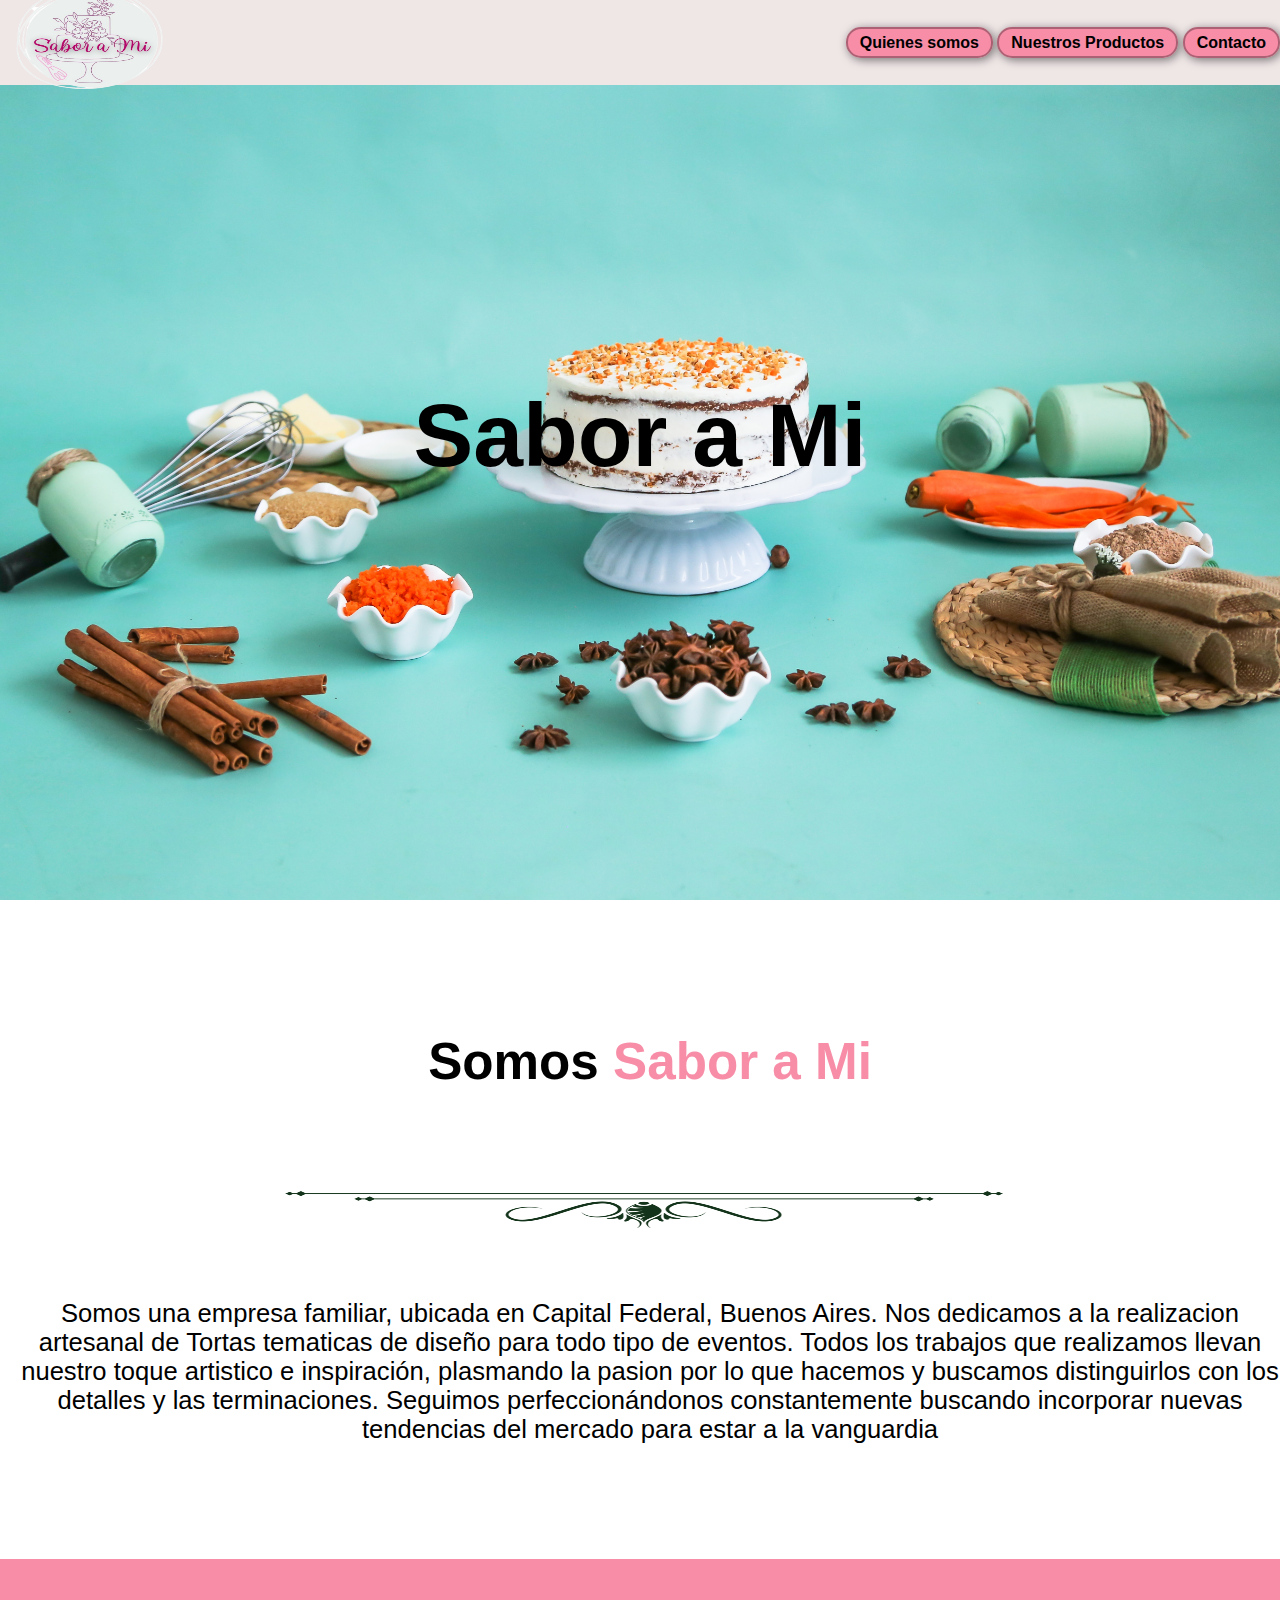
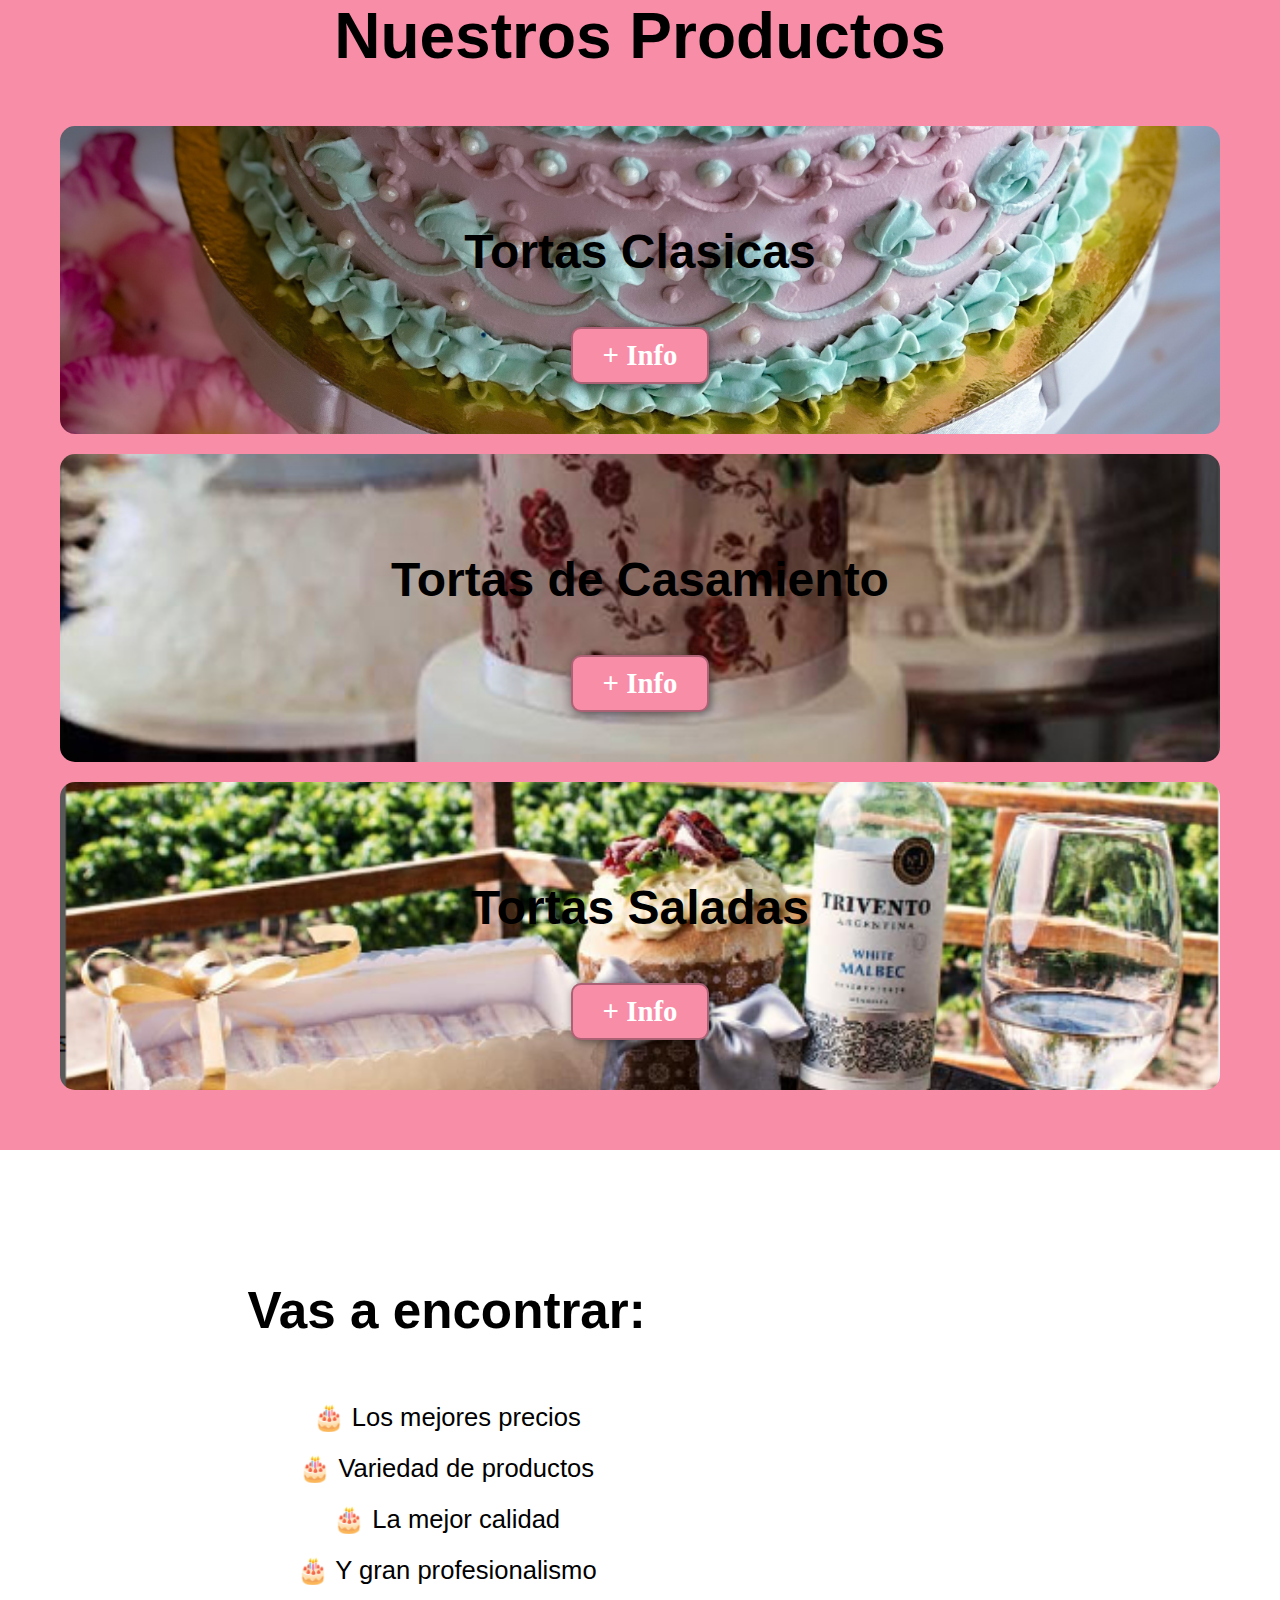
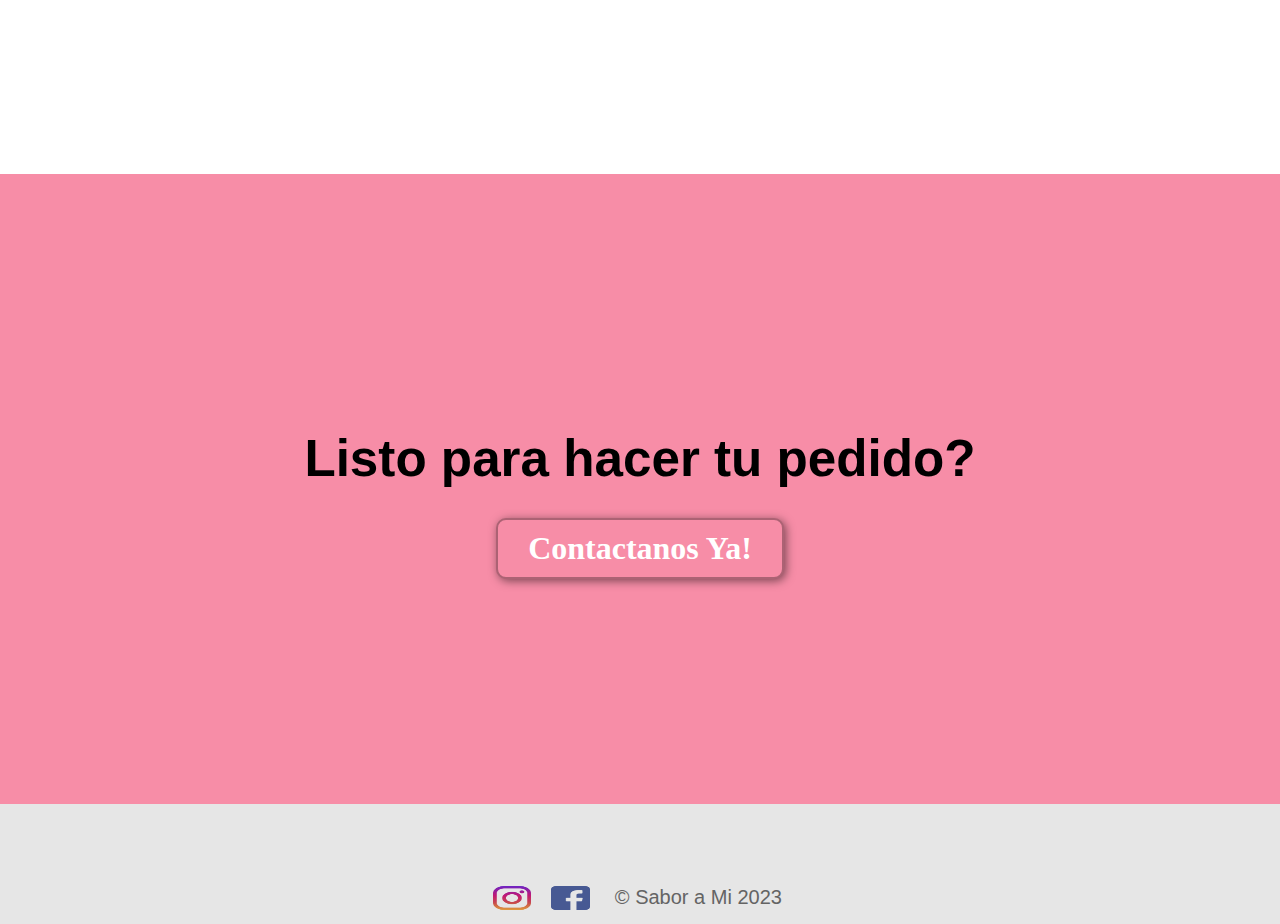
==== commit e53a1e35: "ultimas modificaciones" ====
--- a/index.html
+++ b/index.html
@@ -81,7 +81,7 @@
      <section id="video">
         
             <div class="video">
-                <video controls autoplay muted>
+                <video width="340" height="600" autoplay muted>
                     <source src="./videos/video.mp4" type="video/mp4">
                 </video>
             </div>
--- a/css/styles.css
+++ b/css/styles.css
@@ -9,7 +9,6 @@
 }
 
 .contenedor {
-    width: 100%;
     display: grid;
     grid-template-columns: repeat(3,1fr);
 
@@ -49,7 +48,7 @@
 }
 
 .imagenlogo{
-    height: 16vh;
+    height: 15vh;
     width: 15vw;
     margin: 0;
     padding:0;
@@ -69,7 +68,6 @@
     flex-direction: row;
     align-items: center;
     justify-content:space-between;
-    margin: 10px;
     height: 85px;
 }
 
@@ -88,6 +86,9 @@
 header a:hover{
     color:rgb(111, 106, 106);
 }
+#inicio{
+    grid-column:1/4;
+}
 
 #inicio{
     display: flex;
@@ -100,7 +101,6 @@
     background-repeat:no-repeat;
     background-size:cover; 
     background-position: center center;
-    grid-column: 1/4;
     
 }
 
@@ -126,6 +126,7 @@
     text-align: center;
     padding: 80px 10px;
     height: 100%;
+    width: 100%;
     margin: 10px;
 
 }
@@ -177,6 +178,8 @@
 
 #caracteristicas {
 grid-column: 1/3;
+height: 100%;
+width: 100%;
 }
 
 .vinetas{
@@ -188,7 +191,7 @@
     background-position: center center;
 
 }
-.vinetas he{
+.vinetas h3{
     font-size: 4vw;
 }
 .vinetas li{
@@ -200,11 +203,12 @@
 grid-column: 3/4;
 }
 
-#video .video{
-    background-size: cover;
-    background-position: center center;
-    padding: 10px,
+.video {
+    background-size: cover;
+    background-position: center center;
+    padding: 10px;
     width:100%;
+    height: 100%;
 }
 
 #contactar{
@@ -250,11 +254,10 @@
     font-family: 'Roboto',sans-serif ;
 }
 footer .container{
-    height: 150px;
     display: flex;
     justify-content: center;
     align-items: flex-end;
-    height: 120px;
+    height:120px;
    
 }
 
@@ -302,7 +305,7 @@
 
 #pagina-torta .container{
     display: flex;
-    justify-content: space-evenly;
+    justify-content: row;
     background-color: #f78da7;
     width: 100%;
     margin: auto;
@@ -312,7 +315,7 @@
     background-position: center center;
     background-size: cover;
     padding-top: 50px;
-    width: 50%;
+    width: 100%;
     text-align: center;
 }
 .descripcion-torta p{
@@ -329,7 +332,7 @@
     background-position: center center;
     background-size: cover;
     border-radius: 10px;
-    padding: 50px;
+    padding: 30px;
     height: 50vh;
     width: 100%;
 }
@@ -496,64 +499,88 @@
     #descripcion h2{
         font-size: 9vw;
     }
-    .descripcion p{
-    font-size: 8vw;
-    }
-    #video .video{
+    #descripcion p{
+    font-size: 6vw;
+    }
+    #video {
         grid-column: 1/4;
+    }
+    .video{
+        height: auto;
+        width: auto;
     }
     #caracteristicas{
         grid-column: 1/4;
     }
+    .vinetas h3{
+        font-size: 9vw;  
+    }
     .vinetas li{
         font-size: 6vw;
-        line-height: 3em;
+        line-height: 2em;
     }
     #descripcion-2 h2{
-    font-size: 7vw;
+    font-size: 9vw;
     }
     #descripcion-2 p{
-        font-size: 5vw;
+        font-size: 6vw;
+    }
+    #pagina-torta .container{
+        flex-direction: column;
+        background-color: #f78da7;
+        width: 100%;
+        margin: auto;
     }
     .descripcion-torta p{
-        font-size: 4vw;
-    }
-    .descripcion-torta h3{
-        font-size: 5vw;
-    }
-    .imagen-2 {
-    height: 70vh;
-    background-size: cover;
-    background-position: center center;   
-    border-radius: 10px;
-    padding: 20px;
-    width: 100%;
-    margin-top: 50px;
+        font-size: 6vw;
+        height: auto;
+        width: auto;
+        padding: 2px;
+}
+.descripcion-torta h3{
+font-size: 9vw;
+height: auto;
+ width: auto;
+}
+.imagen-2 {
+ height: 60vh;
+  
+}
     
-    }
-    #Nuestrastortas h2{
-    font-size: 10vw;
-    font-weight: bold;
-
-    }
-    #Nuestrastortas h3{
-        font-size: 8vw;
-        color: black;
-        font-weight: bold;
+#contactar h2{
+font-size: 9vw;
+margin: 30px;
+}   
+#contactar a{
+text-decoration: none;
+font-size: 5vw;
+color: white;
     
-        }
-     #contactar h2{
-        font-size: 6vw;
-        margin: 30px;
-     }   
-     #contactar a{
-        text-decoration: none;
-        font-size: 4vw;
-        color: white;
-    
-        }
-    button {
-        font-size: 3em;
-        font-weight: bold;
-    }
+}
+#Nuestrastortas h2{
+font-size: 9vw;
+font-weight: bold;
+        
+}
+ .varios_tipos h3{
+font-size: 8vw;
+font-weight: bold;
+}
+
+ button {
+font-size: 4em;
+font-weight: bold;
+}
+header a{
+font-size: 11px;
+position: flex;
+margin: 2px 1px;
+      
+ }
+ .imagen-linea{
+height: 15vh;
+width: 80vw;
+margin: 0px;
+padding: 0px;
+    } 
 }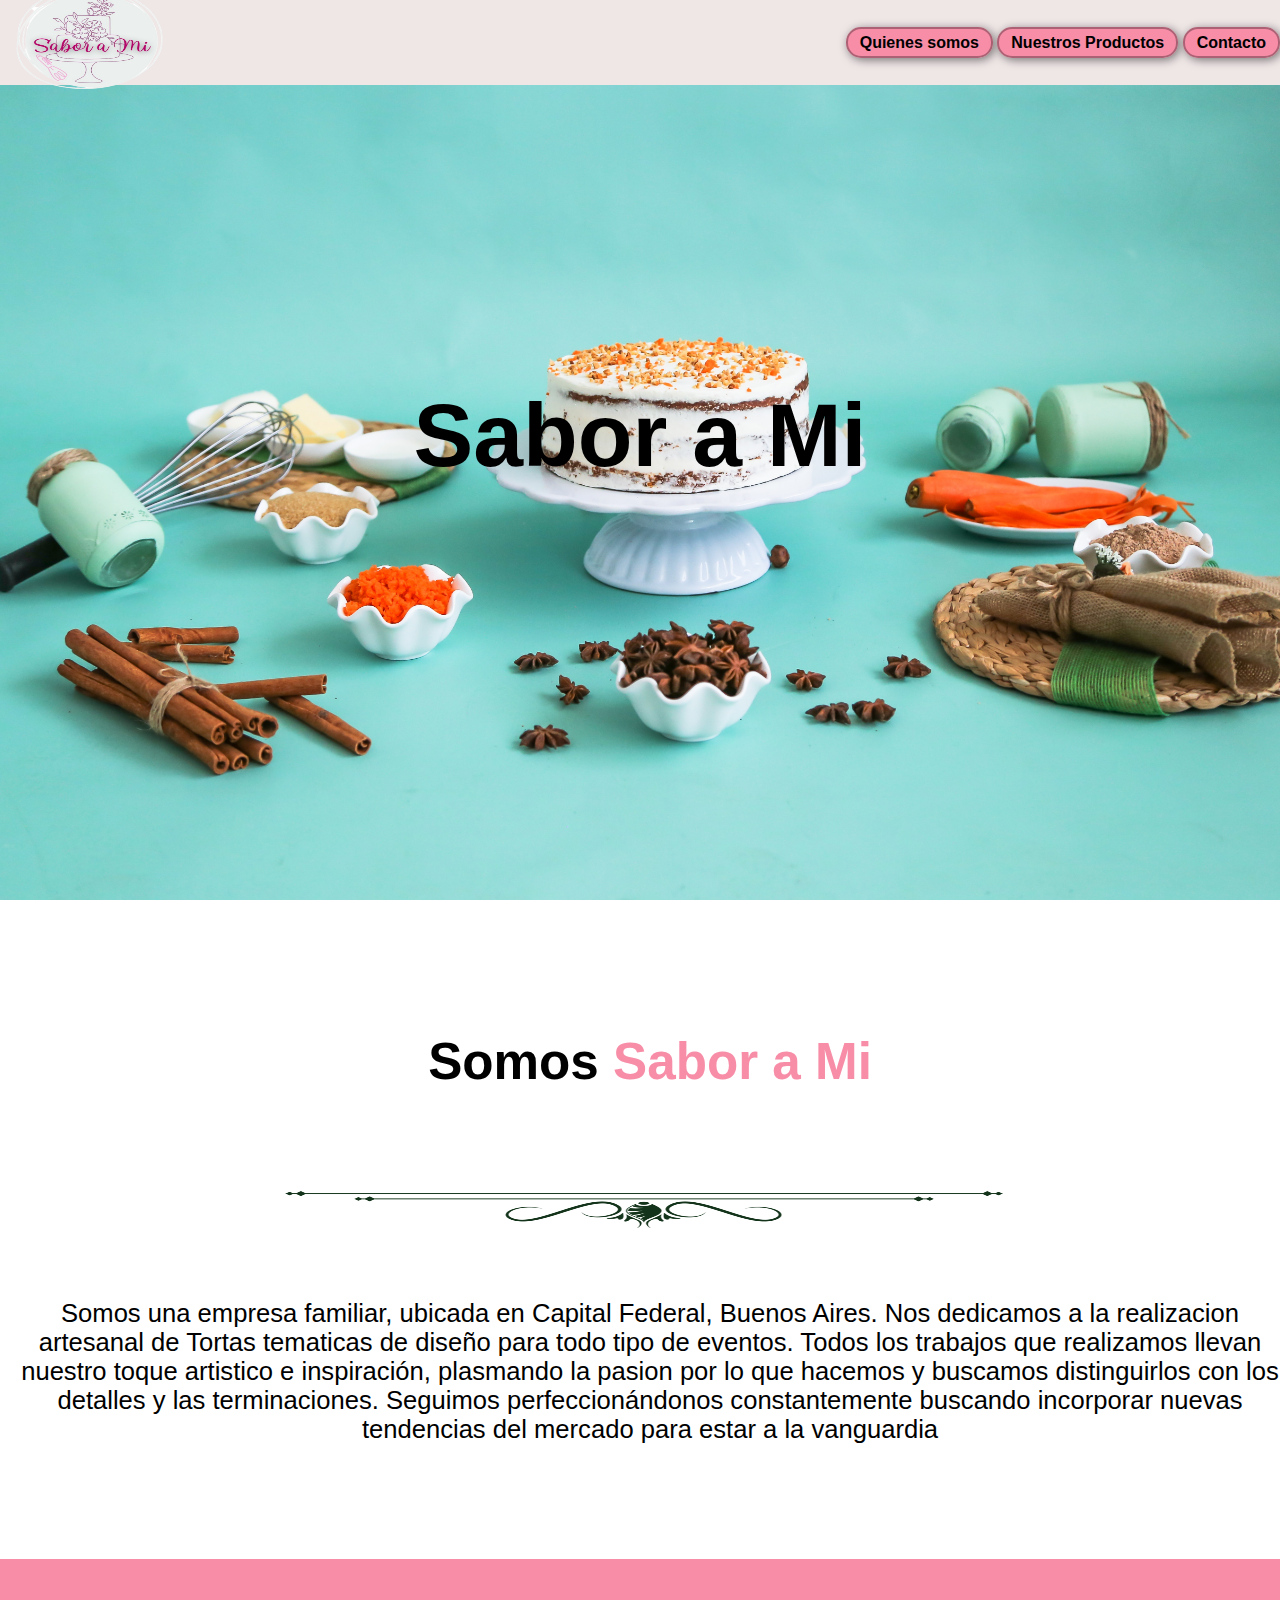
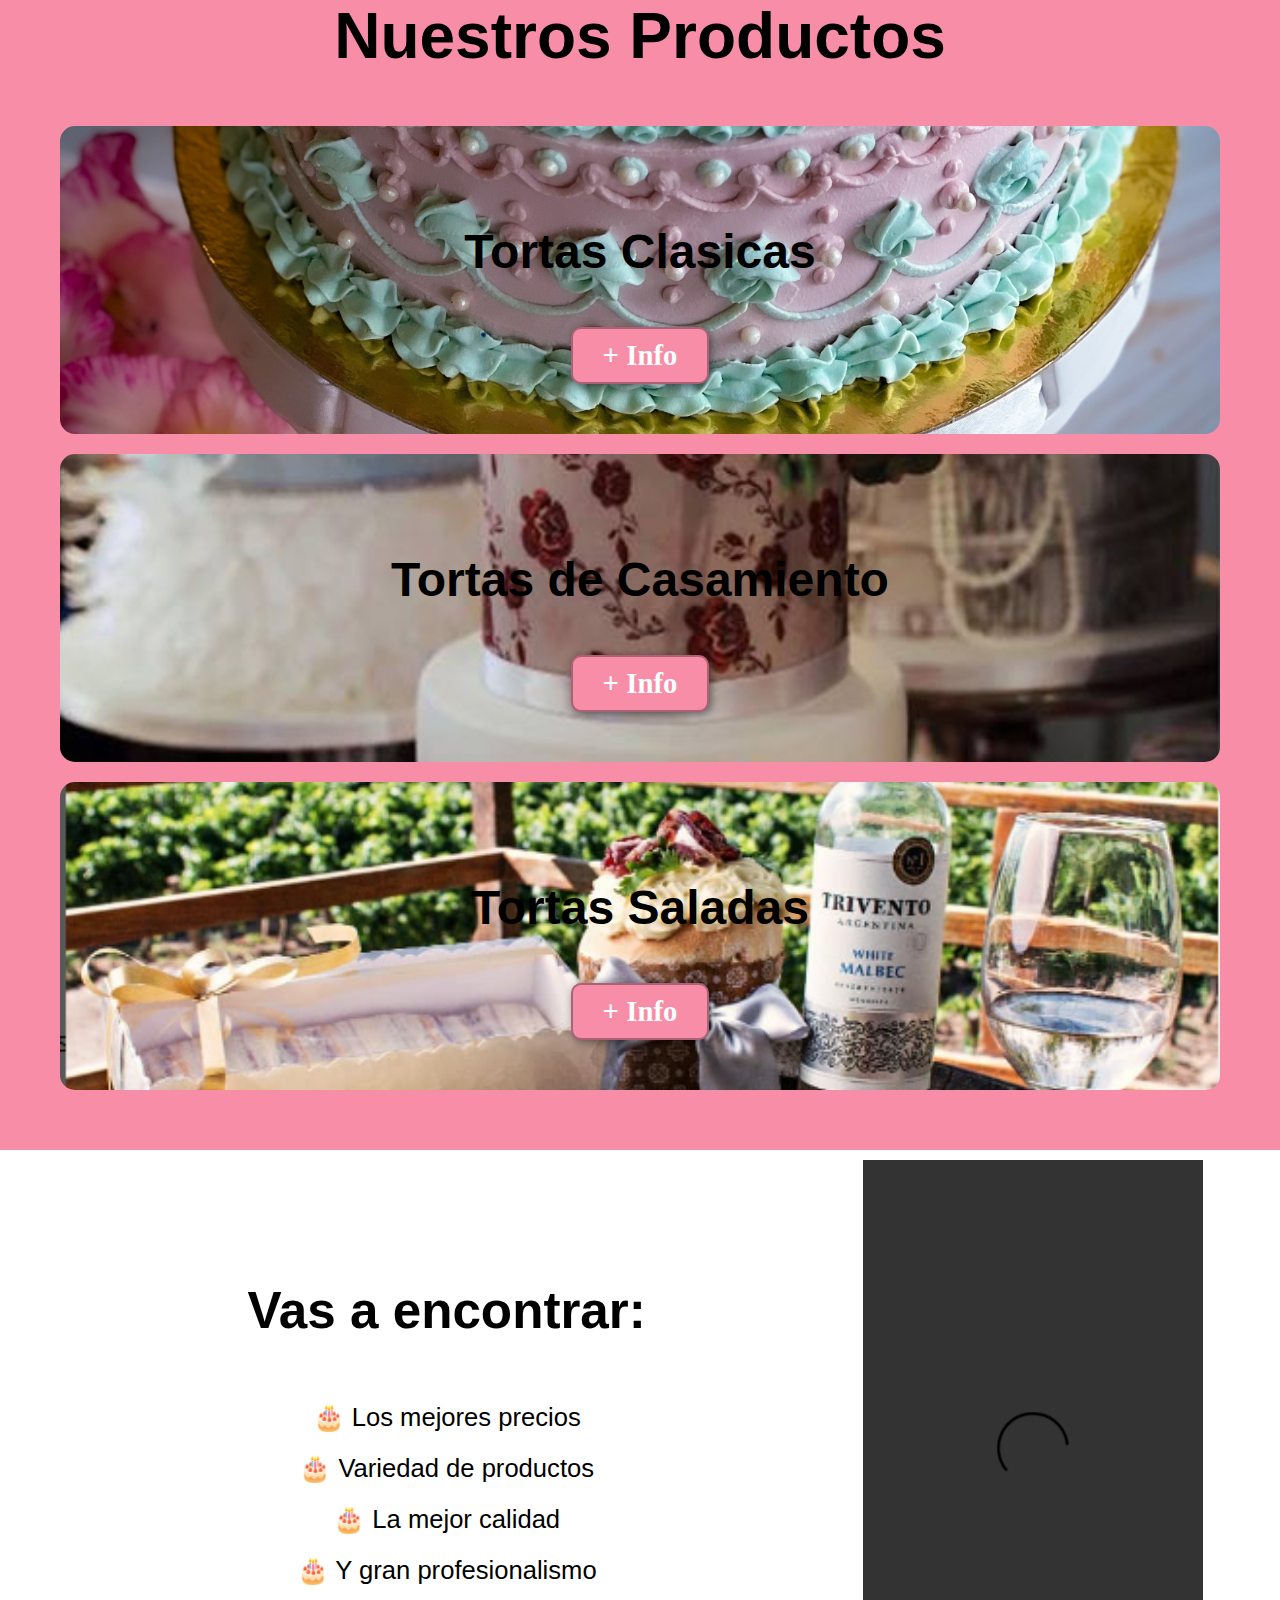
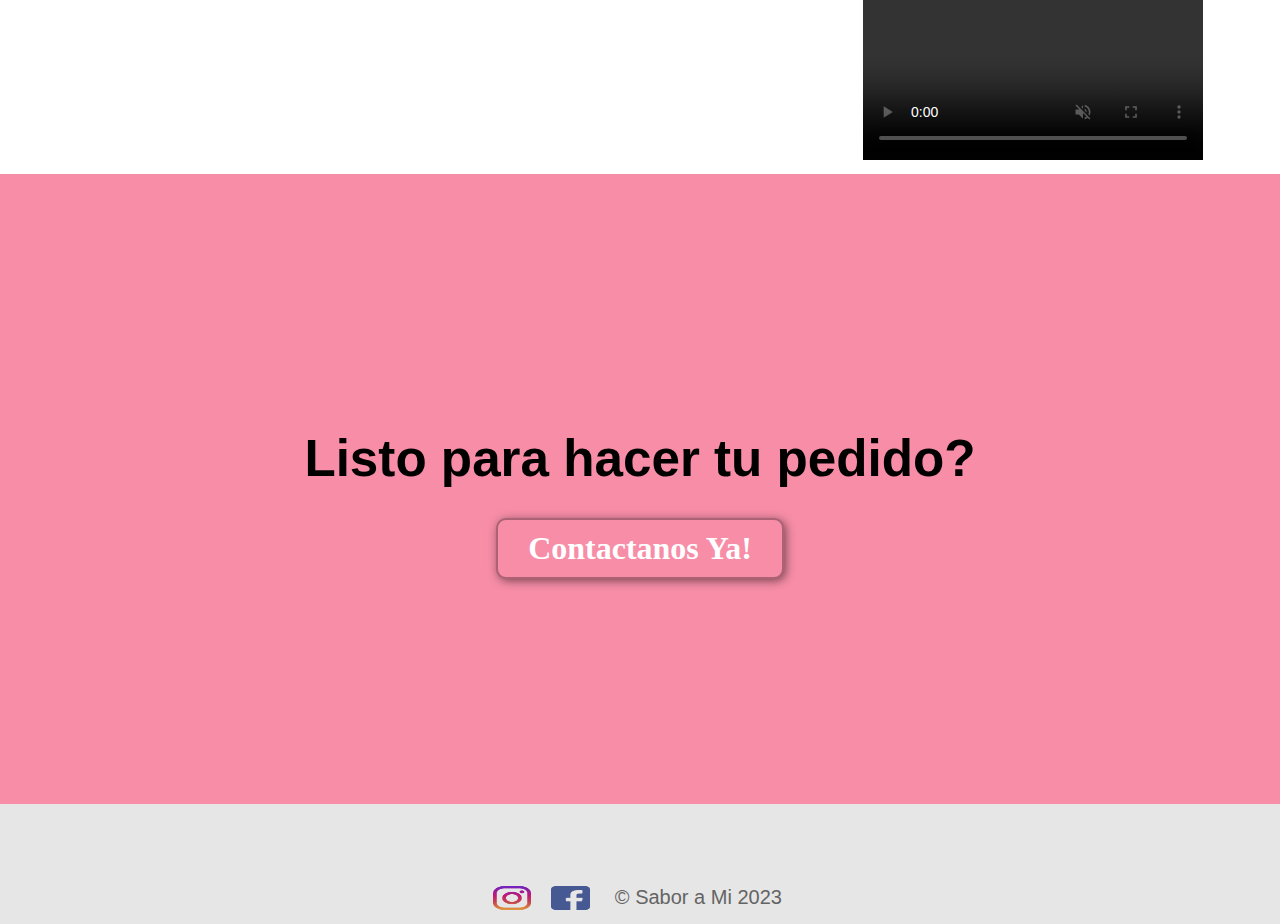
==== commit ea2774cc: "Trabajo Finalizado" ====
--- a/index.html
+++ b/index.html
@@ -81,7 +81,7 @@
      <section id="video">
         
             <div class="video">
-                <video width="340" height="600" autoplay muted>
+                <video width="340" height="600" controls autoplay muted>
                     <source src="./videos/video.mp4" type="video/mp4">
                 </video>
             </div>
--- a/css/styles.css
+++ b/css/styles.css
@@ -333,7 +333,7 @@
     background-size: cover;
     border-radius: 10px;
     padding: 30px;
-    height: 50vh;
+    height: 80vh;
     width: 100%;
 }
 #inicio-3{
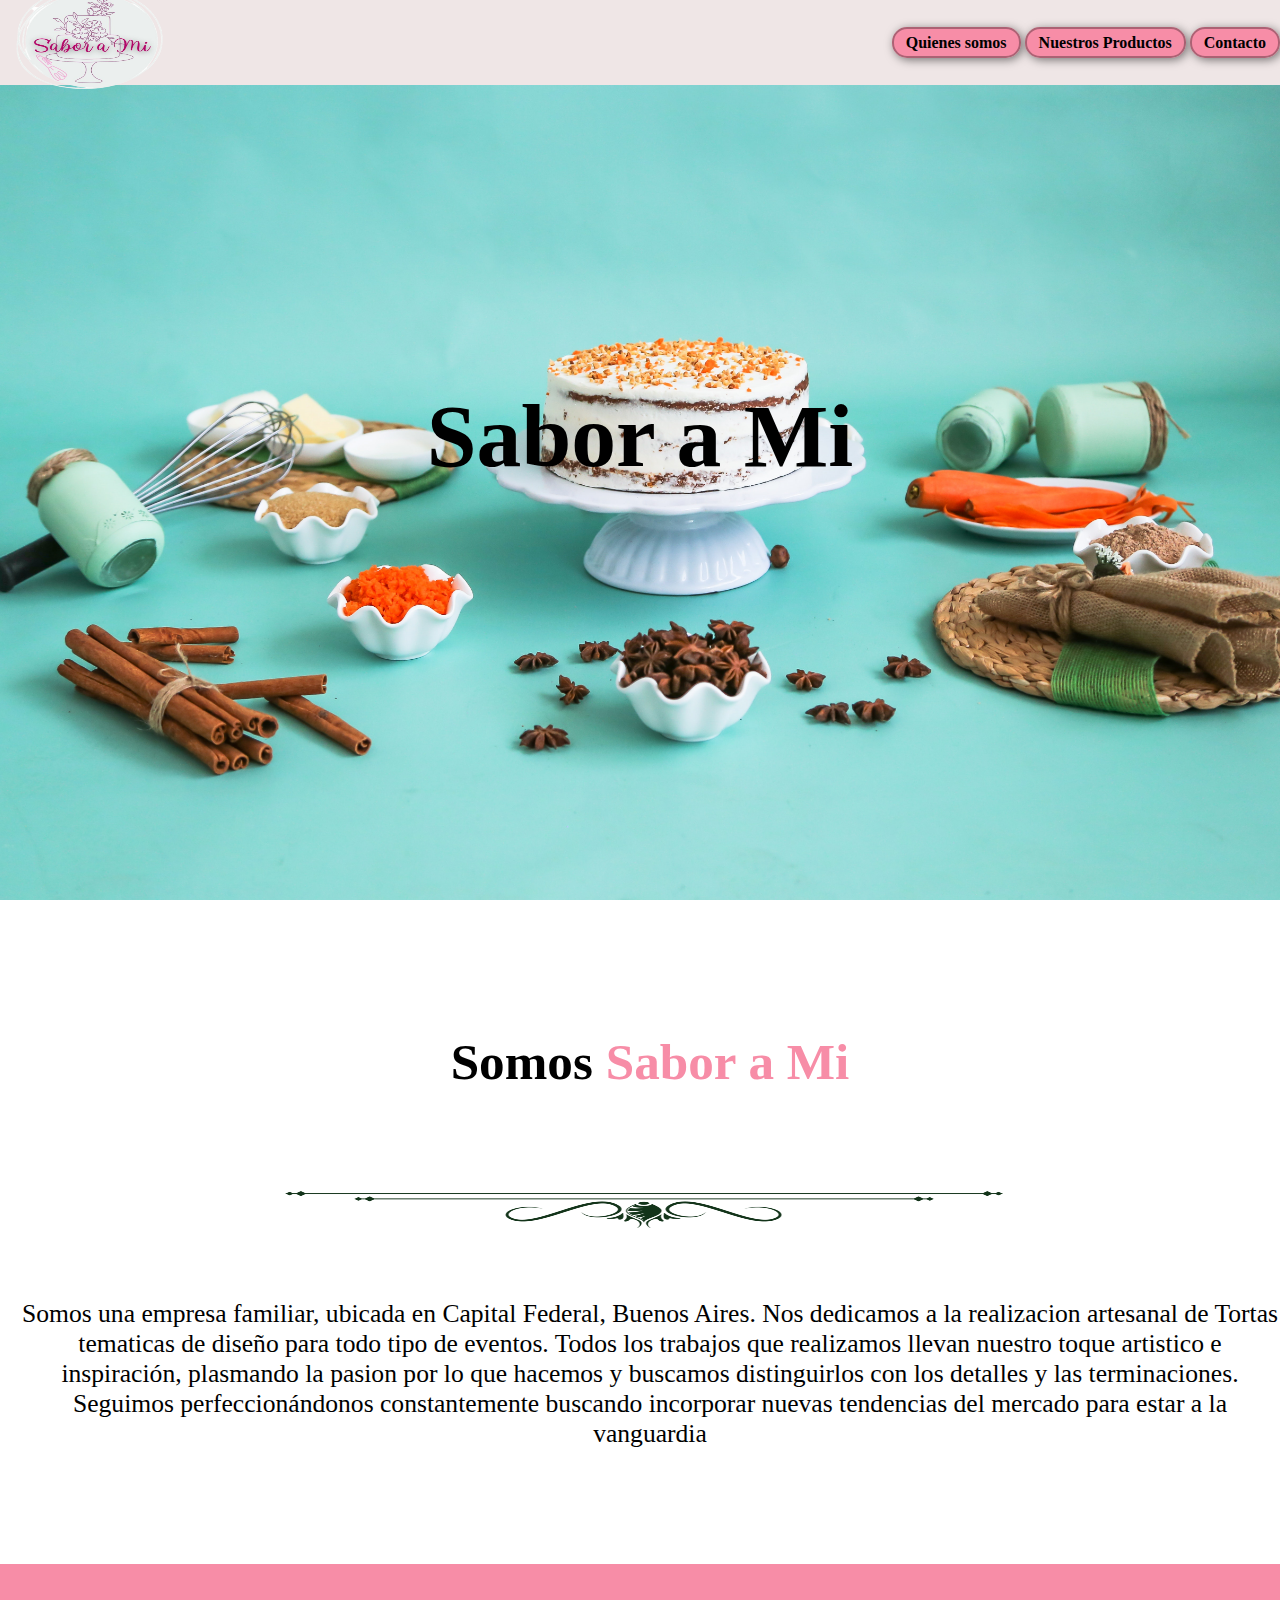
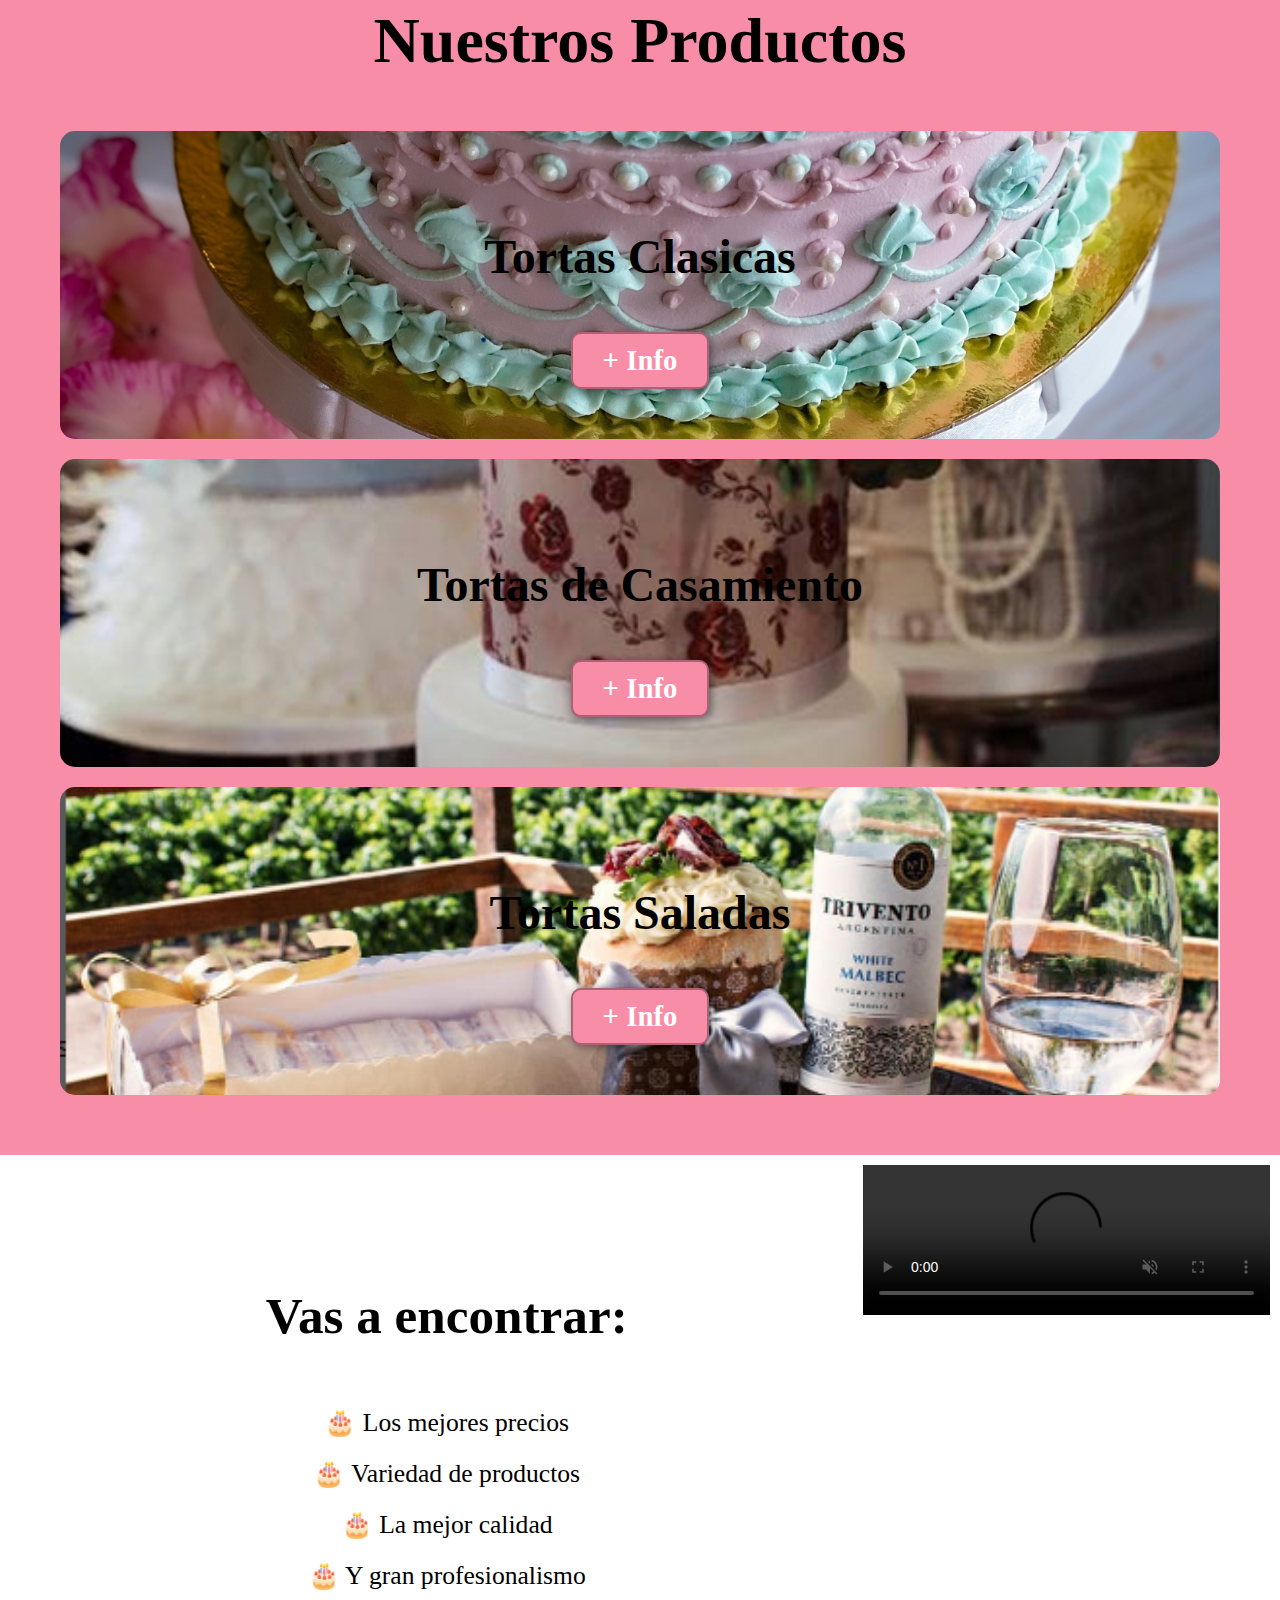
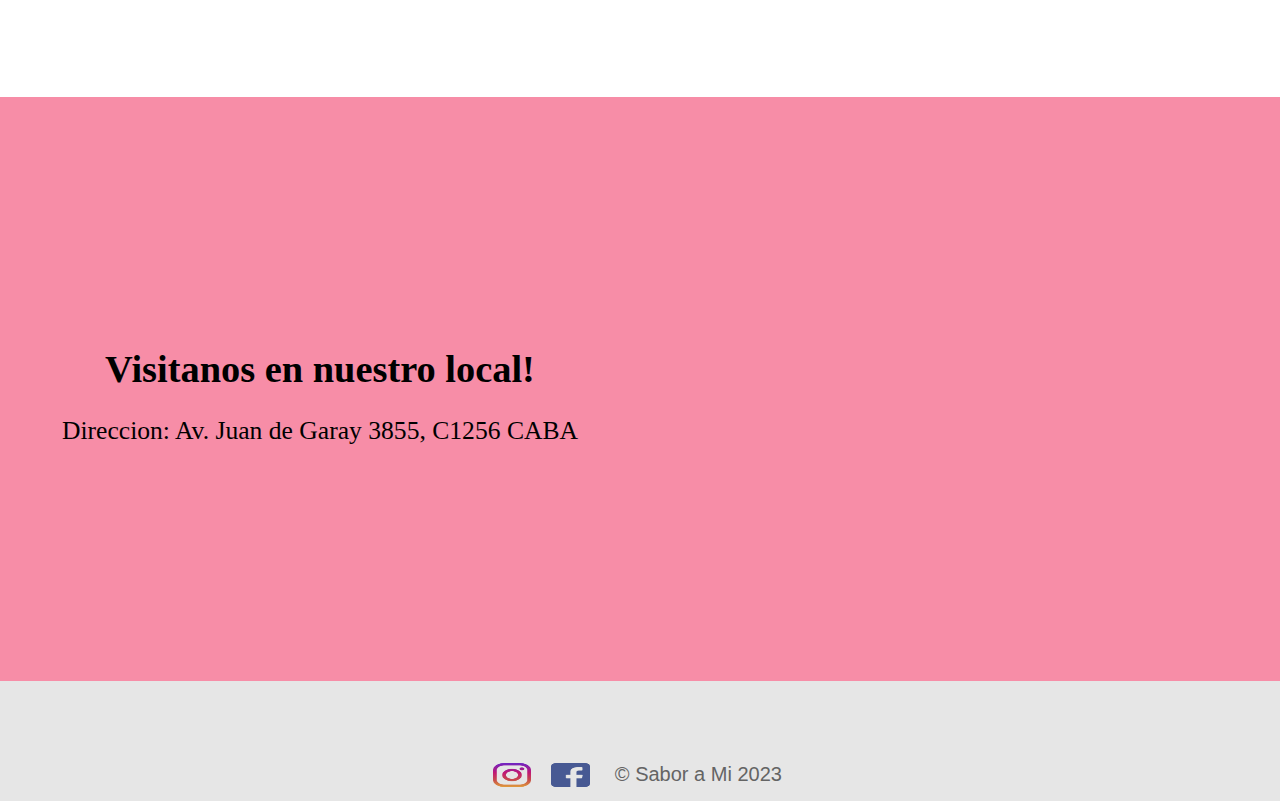
==== commit 5b0f04c8: "Proyecto Final CaC" ====
--- a/index.html
+++ b/index.html
@@ -5,16 +5,19 @@
     <meta name="viewport" content="width=device-width, initial-scale=1.0">
     <title>Tortas</title>
     <link rel="stylesheet" href="css/styles.css">
+    <link rel="preconnect" href="https://fonts.googleapis.com">
+    <link rel="preconnect" href="https://fonts.gstatic.com" crossorigin>
+
 </head>
 <body>
     <div class="contenedor">
     <header>
         <div class="container">
-            <div><img class="imagenlogo" src="./img/logoCaC2.png"></div>
+            <div><img class="imagenlogo1" src="./img/logoCaC2.png"></div>
             <nav>
                 <a href="#descripcion">Quienes somos</a>
                 <a href="#Nuestrastortas">Nuestros Productos</a>
-                <a href="#contactar">Contacto</a>
+                <a href="formulario.html">Contacto</a>
             </nav>
         </div>
     </header>
@@ -80,16 +83,23 @@
 
      <section id="video">
         
-            <div class="video">
-                <video width="340" height="600" controls autoplay muted>
+            <div class="video1">
+                <video width="100%" height="100%" controls autoplay muted>
                     <source src="./videos/video.mp4" type="video/mp4">
                 </video>
             </div>
      </section>
 
     <section id="contactar">
-        <h2>Listo para hacer tu pedido?</h2>
-        <button><a href="formulario.html" target="_blank" rel="noopener noreferrer">Contactanos Ya!</a></button>
+    <div class="container">
+            <div class="direccion">
+        <h3>Visitanos en nuestro local!</h3>
+        <p>Direccion: Av. Juan de Garay 3855, C1256 CABA</p>
+       </div>
+        <div>
+            <iframe class="mapa" src="https://www.google.com/maps/embed?pb=!1m18!1m12!1m3!1d3282.9155572998084!2d-58.42011632488308!3d-34.631574158968746!2m3!1f0!2f0!3f0!3m2!1i1024!2i768!4f13.1!3m3!1m2!1s0x95bccbaa6a6b36ab%3A0xbee5d85c5e2e418d!2sAv.%20Juan%20de%20Garay%203855%2C%20C1256%20CABA!5e0!3m2!1ses-419!2sar!4v1699828940078!5m2!1ses-419!2sar" width="400" height="300" style="border:0;" allowfullscreen="" loading="lazy" referrerpolicy="no-referrer-when-downgrade"></iframe>
+        </div>
+    </div>
     </section>
     
     <footer>
--- a/css/styles.css
+++ b/css/styles.css
@@ -4,11 +4,12 @@
 }
 
 body{
-        font-family: 'Papyrus', cursive,sans-serif;
+    font-family: 'papyrus', cursive;
         margin: 0;    
 }
 
 .contenedor {
+    
     display: grid;
     grid-template-columns: repeat(3,1fr);
 
@@ -45,6 +46,13 @@
     background-color: rgb(239, 230, 230);
     position: fixed;
     width: 100%;
+    grid-column: 1/4;
+}
+.imagenlogo1{
+    height: 15vh;
+    width: 15vw;
+    margin: 0;
+    padding:0;
 }
 
 .imagenlogo{
@@ -105,11 +113,21 @@
 }
 
 #inicio h1{
-   color: black;
+   color:black;
     font-weight: bold;
     font-size: 7vw;
-    
-
+    animation:tracking-in-expand 6s linear infinite}    
+    @keyframes tracking-in-expand{
+        0%{letter-spacing:-.2em;
+            transform:translateZ(-700px) 
+            translateY(100px);
+            opacity:0}
+            40%{opacity:.6}
+            100%{
+                transform:translateZ(0) 
+                translateY(0);opacity:1
+            
+            }
 }
 #descripcion {
     grid-column: 1/4;
@@ -201,38 +219,50 @@
 
 #video{
 grid-column: 3/4;
-}
-
-.video {
-    background-size: cover;
-    background-position: center center;
-    padding: 10px;
-    width:100%;
-    height: 100%;
+padding: 10px;
+width:100%;
+height: 100%;
+}
+
+.video1 {
+    background-size: cover;
+    background-position: center center;
 }
 
 #contactar{
-    display: flex;
-    flex-direction: column;
-    justify-content: center;
-    align-items: center;
-    text-align: center;
-    background-color:#f78da7;
-    color: black;
-    height: 70vh;
-    grid-column: 1/4;
-
-}
-#contactar h2{
-    font-size: 4vw;
-    margin: 30px;
-}
-#contactar a{
-    text-decoration: none;
-    color: white;
-    font-size: 2.5vw;
-
-}
+    grid-column: 1/4;
+
+}
+#contactar .container{
+display: flex;
+justify-content: row;
+background-color: #f78da7;
+width: 100%;
+flex-direction: row;
+padding: 20px;
+align-items: center;
+justify-content:space-between;
+}
+.direccion h3{
+    font-size: 3vw;
+    margin: 20px; 
+}
+.direccion p{
+    font-size: 2vw;
+}
+.direccion{
+    background-position: center center;
+    background-size: cover;
+    padding-top: 20px;
+    width: 50%;
+    text-align: center;
+        
+ }
+ .mapa {
+    padding: 20px 10px;
+    height: 60vh;
+    width: 50vw;
+} 
 
 footer{
     background-color: rgb(230,230,230);
@@ -290,13 +320,12 @@
     font-size: 2vw;
 }
 
-#descripcion-2 {
-    text-align: center;
-    padding: 40px 10px;
+#descripcion-2 .container{
+    text-align: center;
+    padding: 80px 10px;
     height: 100%;
     width: 100%;
-    margin: auto;
-    grid-column: 1/4;
+    margin: 10px;
 
 }
 #pagina-torta {
@@ -308,9 +337,12 @@
     justify-content: row;
     background-color: #f78da7;
     width: 100%;
-    margin: auto;
     flex-direction: row;
-}
+    padding: 20px;
+    align-items: center;
+    justify-content:space-between;
+}
+   
 .descripcion-torta{
     background-position: center center;
     background-size: cover;
@@ -329,12 +361,9 @@
 }
 
 .imagen-2{
-    background-position: center center;
-    background-size: cover;
-    border-radius: 10px;
-    padding: 30px;
-    height: 80vh;
-    width: 100%;
+    padding: 20px 10px;
+    height: 60vh;
+    width: 50vw;
 }
 #inicio-3{
     display: flex;
@@ -406,7 +435,7 @@
 #formSec {
   margin: 2rem auto;
   padding: 30px;
-  width: 400px;
+  width: 300px;
   background: #ffffff;
   box-shadow: 3px 3px 10px rgba(1, 84, 166, 0.55);
   border-radius: 10px;
@@ -470,23 +499,9 @@
     
 }
 
-.enviar button {
-  border: none;
-  border-radius: 50px;
-	background: #163488;
-  text-align: center;
-  display: none;
-  flex-direction: center;
-  justify-content: center ;
-	padding: 10px 0;
-	font: inherit;
-	color: #ecf0f1;
-    cursor: pointer;
-}
-
 
 /* Teléfonos */
-@media screen and (max-width: 400px){
+@media screen and (max-width: 500px){
     .contenedor{
         display: grid;
         grid-template-columns: 1fr;
@@ -496,6 +511,7 @@
         font-weight: bold;
         font-size: 12vw;
     }
+
     #descripcion h2{
         font-size: 9vw;
     }
@@ -505,9 +521,9 @@
     #video {
         grid-column: 1/4;
     }
-    .video{
-        height: auto;
-        width: auto;
+    #video .video1{
+        height: 100%;
+        width: 100%;
     }
     #caracteristicas{
         grid-column: 1/4;
@@ -539,24 +555,41 @@
 }
 .descripcion-torta h3{
 font-size: 9vw;
-height: auto;
- width: auto;
 }
 .imagen-2 {
- height: 60vh;
-  
-}
-    
-#contactar h2{
-font-size: 9vw;
-margin: 30px;
-}   
-#contactar a{
-text-decoration: none;
-font-size: 5vw;
-color: white;
-    
-}
+    padding: 20px 10px;
+    height: 60vh;
+    width: 90vw; 
+}
+#contactar .container{
+    flex-direction: column;
+    background-color: #f78da7;
+    width: 100%;
+    margin: auto;
+}
+
+.direccion h3{
+    font-size: 8vw;
+    margin: 10px;
+    }
+.direccion p{
+    font-size: 4vw;  
+
+}
+.direccion{
+    background-position: center center;
+    background-size: cover;
+    padding-top: 20px;
+    width: 90%;
+    text-align: center;
+        
+}
+
+.mapa {
+    padding: 20px 10px;
+    height: 50vh;
+    width: 90vw;
+}  
 #Nuestrastortas h2{
 font-size: 9vw;
 font-weight: bold;
@@ -568,7 +601,7 @@
 }
 
  button {
-font-size: 4em;
+font-size: 2.1em;
 font-weight: bold;
 }
 header a{
@@ -583,4 +616,11 @@
 margin: 0px;
 padding: 0px;
     } 
+    .imagen-foter{
+        height: 4vh;
+        width: 4vw;
+        margin: 0;
+        padding-top:3px;
+        margin: 10px;
+    }     
 }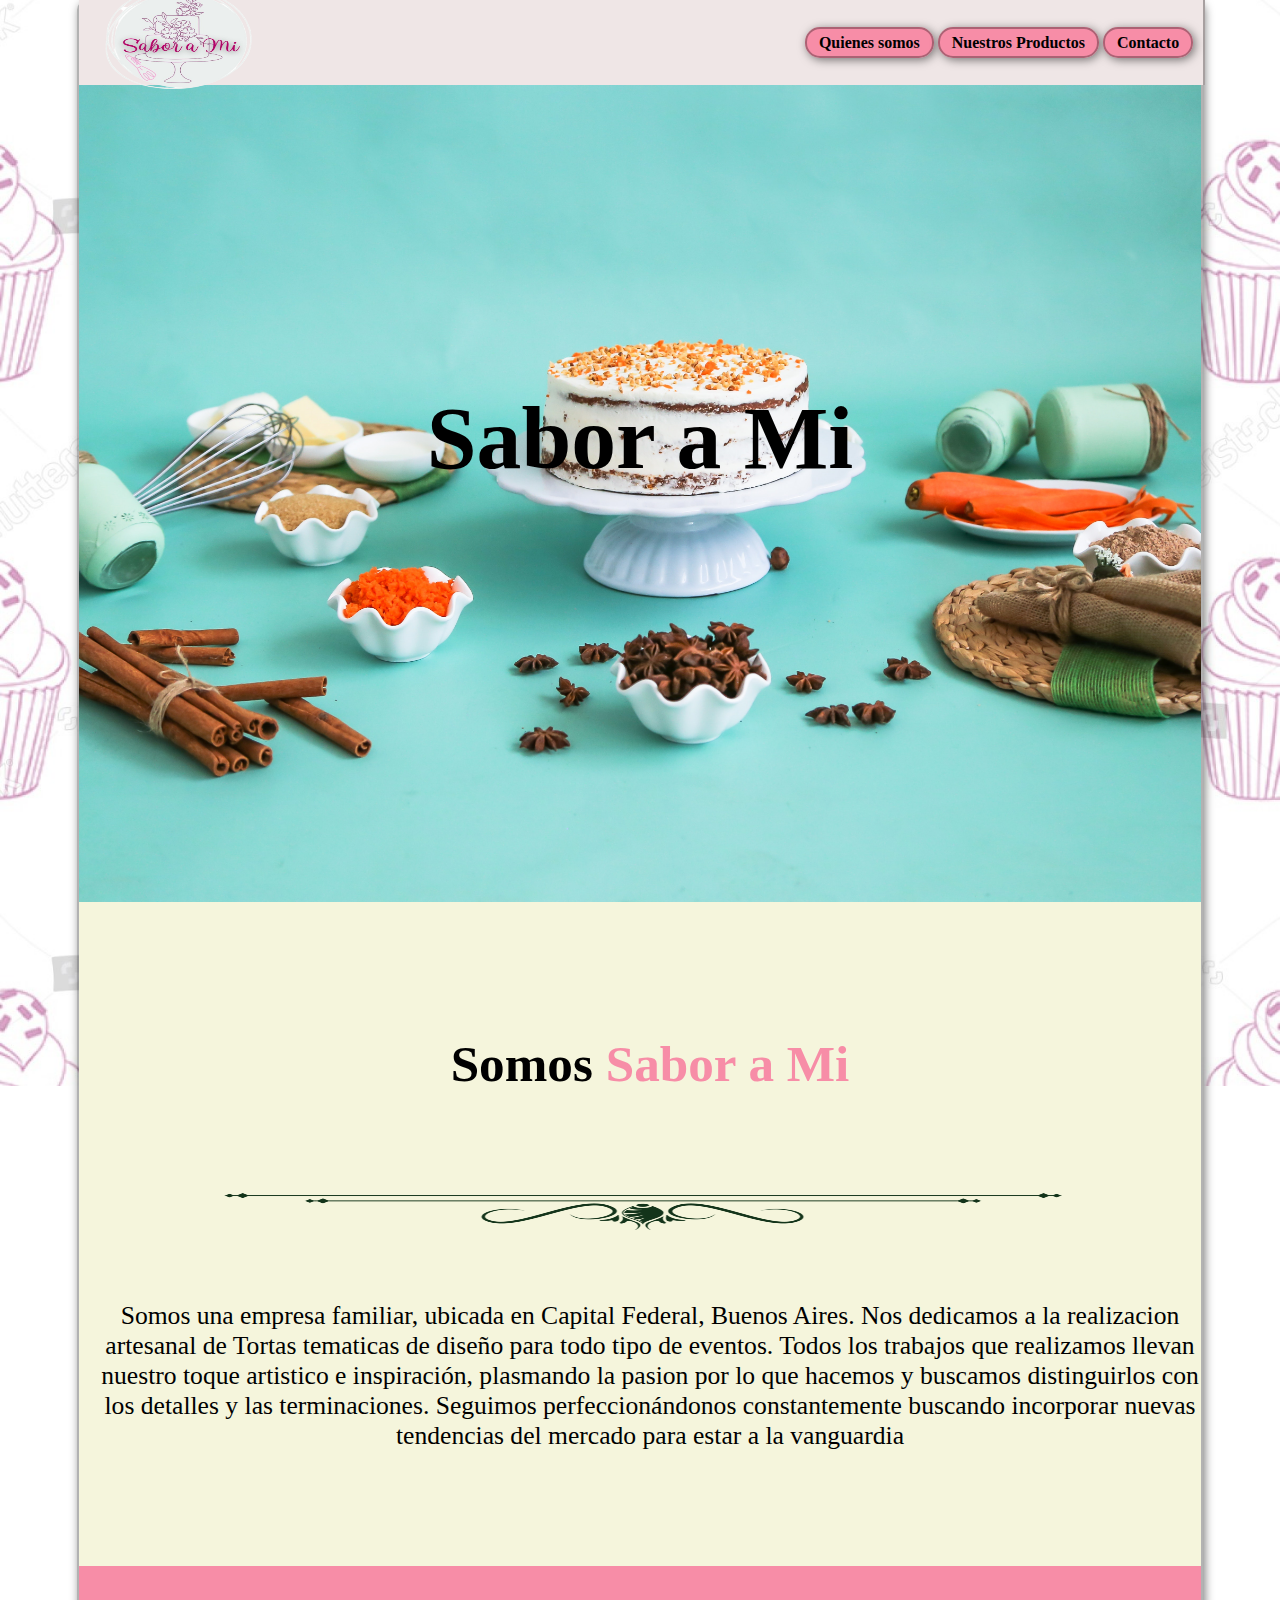
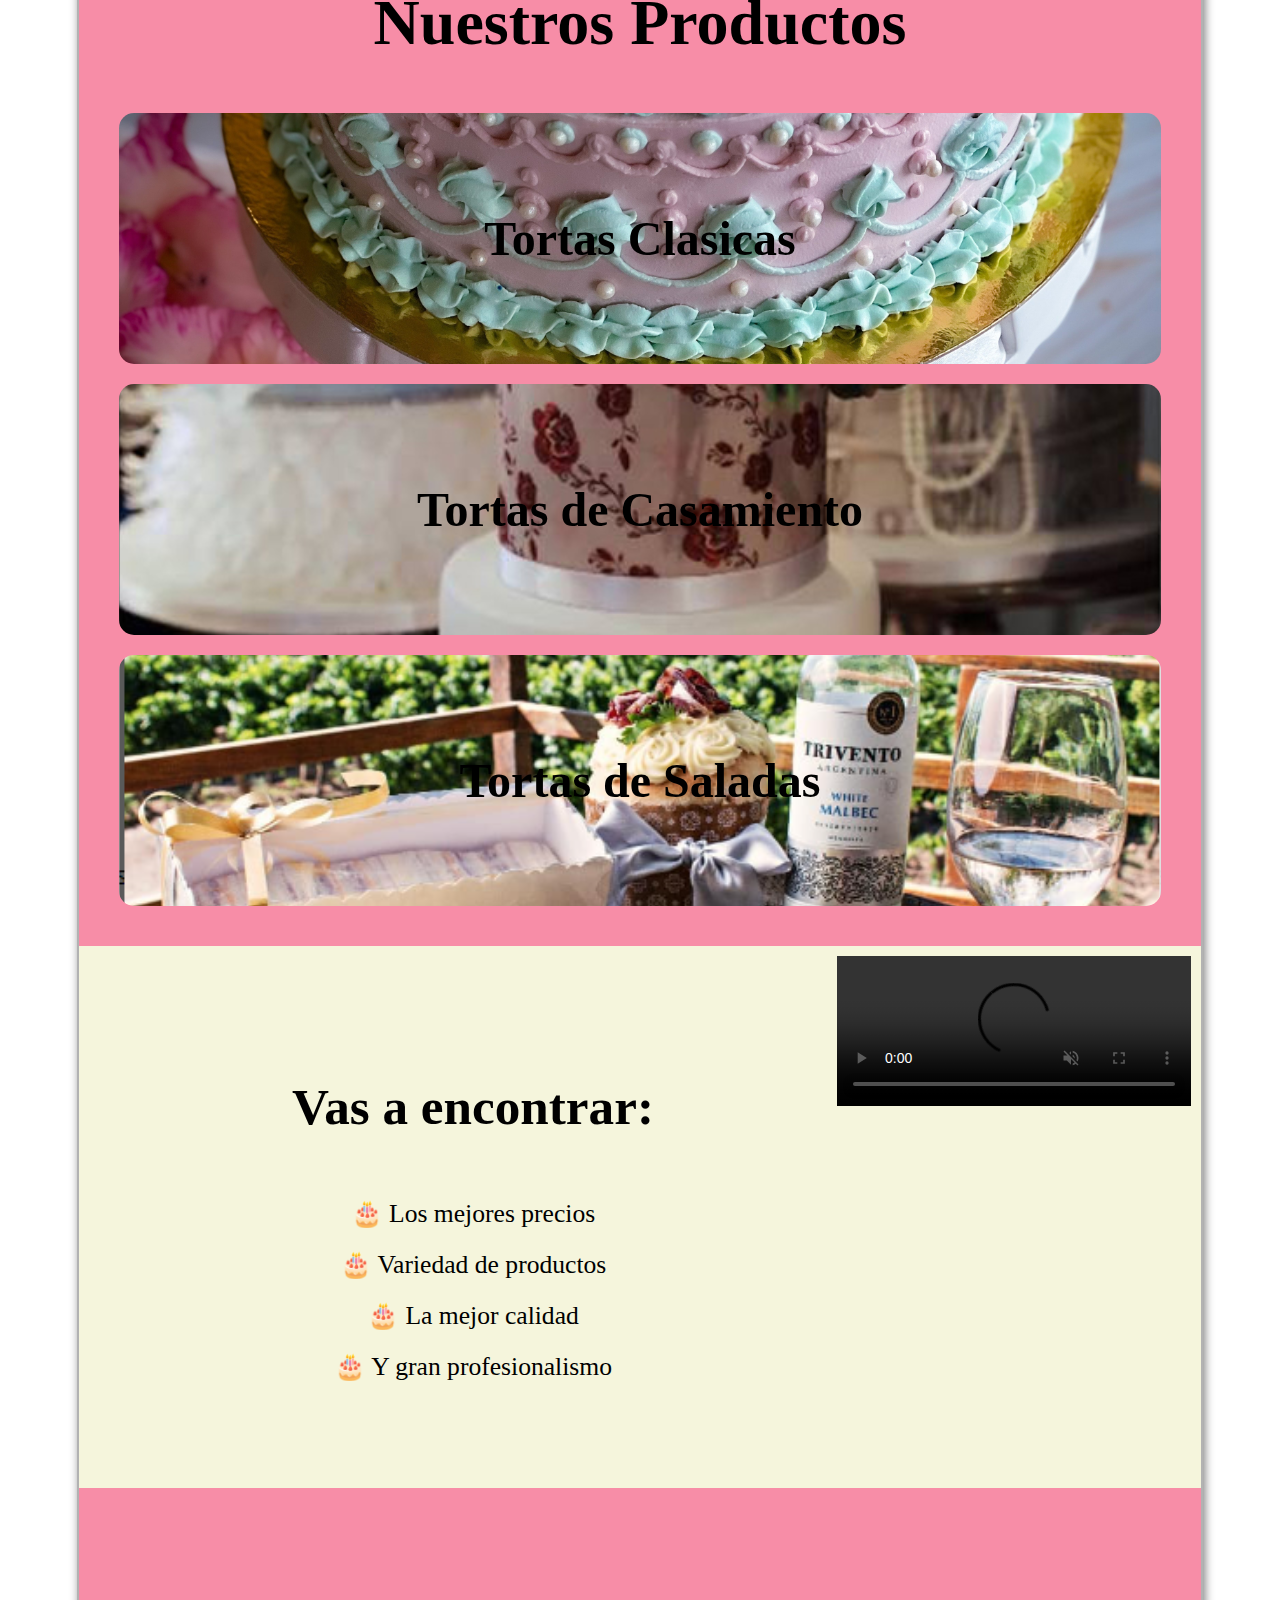
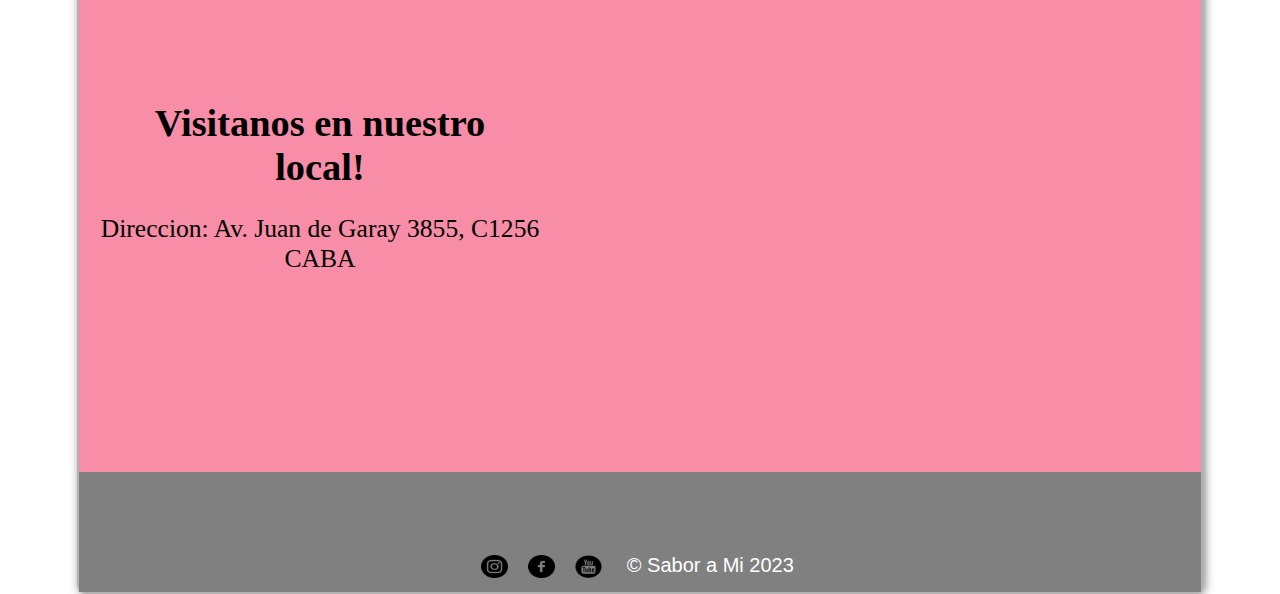
==== commit 31a6e538: "ultimas modificaciones" ====
--- a/index.html
+++ b/index.html
@@ -11,15 +11,14 @@
 </head>
 <body>
     <div class="contenedor">
-    <header>
-        <div class="container">
+    <header id="navbar">
+    
             <div><img class="imagenlogo1" src="./img/logoCaC2.png"></div>
             <nav>
                 <a href="#descripcion">Quienes somos</a>
                 <a href="#Nuestrastortas">Nuestros Productos</a>
                 <a href="formulario.html">Contacto</a>
             </nav>
-        </div>
     </header>
 
     <section id="inicio">
@@ -44,31 +43,100 @@
         <div class="container">
           <h2>Nuestros Productos</h2>
           
-          <div class="varios_tipos">
+          <div Id="varios_tipos">
 
           <div class="tipos">
            <h3>Tortas Clasicas</h3>
-          <form action="torta_clasicas.html">
-          <button>+ Info</button>
-          </form>
-          </div>
+
+           <div class="desplegable">
+
+            <div class="desplegable-1">
+            
+          <section id="descripcion-2">
+                <div class="container"> 
+                <p>Las tortas clasicas son la forma perfecta de celebrar
+                    cualquier ocasión. Bizcochuelo de chocolate o vainilla;
+                    relleno y cobertura de ganache, mousse, dulce de leche o merengue
+                    granos o frutas. No importa tus gustos,tenemos una para vos. Torta de cumpleaños,
+                     aniversario o simplemente para compartir con los tuyo. Lo mejor de todo: Siempre frescas.</p>
+                </div>
+            </section>
+             </div>
+
+            
+            <section id="pagina-torta">
+            <div class="container">
+               <div class="descripcion-torta">
+              <h3>Torta Selva Negra</h3>
+              <p>Sus ingredientes principales son crema chantilly, mermelada de frambuesa, cereza y chocolate</p>
+              </div>
+              <div><img class="imagen-2" src="./img/torta_clasica_1.png"></div>
+              </div>
+           </section>
+            </div>
+         </div>
+      
 
             <div class="tipos">
             <h3>Tortas de Casamiento</h3>
-           <form action="torta_boda.html">
-            <button>+ Info</button>
-            </form> 
+            <div class="desplegable">
+ 
+                <div class="desplegable-1">
+               
+               <section id="descripcion-2">
+                   <div class="container">
+                       <p>Un pastel de boda con un diseño refinado, detallista y ostentoso es perfecto para un momento
+                           tan importante como tu matrimonio.
+                           Deléitate con estos increibles diseños y elegi el que mejor represente tus gustos.</p>
+                   </div>
+                   </section>
+           
+           <section id="pagina-torta">
+               <div class="container">
+                  <div class="descripcion-torta">
+                  <h3>Torta Elegante Vintage</h3>
+                 <p>Es un estilo muy popular entre los novios porque tiene un look que denota elegancia,
+                   tradición y la magia de los cuentos de hadas</p></div>
+                  <div><img class="imagen-2" src="./img/torta_casa_2.jpg"></div>
+               </div>
+              </section>
+              </div>
+           </div>
+           </div>
+
+           <div class="tipos">
+           <h3>Tortas de Saladas</h3>
+         
+           <div class="desplegable">
+ 
+             <div class="desplegable-1">
+            
+            <section id="descripcion-2">
+                <div class="container">
+                    <p>Otra opción para los amantes de lo salado.
+                        La torta sándwich es una excelente idea para una reunión 
+                        informal que no precisa de muchos elementos en la mesa.
+                        Adornada con verduras variadas, vestirán la mesa sin mucho esfuerzo y son riquísimas.</p>
+                    </div>
+                </section>
+        
+        <section id="pagina-torta">
+            <div class="container">
+               <div class="descripcion-torta">
+                <h3>Flores Saladas</h3>
+                <p>Descubrelas y dejate atrapar por su sabor y diseño delicado. Son 7 capas de miga 
+                  con rellenos a eleccion: jamón, queso, tomate, huevo. Finamente decorada 
+                  con flores de fiambre. Consultá por más rellenos.</p>
+                </div>
+                <div><img class="imagen-2" src="./img/tortas_saladas.png"></div>
             </div>
-            
-        <div class="tipos">
-        <h3>Tortas Saladas</h3>
-          <form action="torta_salada.html">
-            <button>+ Info</button>
-            </form>
-         </div>
-         </div>
+           </section>
+           </div>
+        </div>
         </div>
     </section>
+ 
+    
 
     <section id="caracteristicas">
             <div class="vinetas"> 
@@ -106,6 +174,7 @@
         <div class="container">
             <div><img class="imagen-foter" src="./img/instagram.png"></div>
             <div><img class="imagen-foter" src="./img/facebook.png"></div>
+            <div><img class="imagen-foter" src="./img/youtube.png"></div>
             <p>&copy; Sabor a Mi 2023</p>
         </div>
     </footer>
--- a/css/styles.css
+++ b/css/styles.css
@@ -5,14 +5,24 @@
 
 body{
     font-family: 'papyrus', cursive;
-        margin: 0;    
+        margin: 0; 
+        background: url("../img/cakes-fondo1.jpg");
+        background-position: center;
+        background-repeat: no-repeat;
+        background-size: cover;
+        background-attachment: fixed;
+        width: 88%;
+        margin: auto;
+           
 }
 
 .contenedor {
-    
     display: grid;
+    margin: auto;
+    border-radius: 10px;
+    border: 2px solid rgba(0,0,0,0.3);
+    box-shadow: 2px 2px 10px rgba(0,0,0,0.5);
     grid-template-columns: repeat(3,1fr);
-
 }
    
 h1{ font-size:3.5em;} 
@@ -22,32 +32,44 @@
 ul{list-style: none;}
 li{font-size: 1.25em;}
 
-button{
-    font-size: 1.5em;
-    font-weight: bold;
-    padding: 10px 30px;
-    border-radius: 10px;
-    border: 2px solid rgba(0,0,0,0.3);
-    box-shadow: 2px 2px 10px rgba(0,0,0,0.5);
-    font-family: 'Papyrus', cursive;
-    color: white;
-    background-color: #f78da7;
-    cursor: pointer;
-}
-
-button:hover{
-    background-color:#f3c9d4;
-}
+
 .color-acento{
     color:#f78da7;
 }
 
-header{
+#navbar{
     background-color: rgb(239, 230, 230);
     position: fixed;
-    width: 100%;
-    grid-column: 1/4;
-}
+    width: 88%;
+    margin:auto;
+    padding: 0px 10px;
+    top: 0;
+    display: flex;
+    flex-direction: row;
+    align-items: center;
+    justify-content:space-between;
+    height: 85px;
+    border-right: 2px solid rgba(0,0,0,0.3);
+    box-shadow: right 2px 2px 10px rgba(0,0,0,0.5);
+    grid-column: 1/4;
+}
+
+header a{
+    padding: 5px 12px;
+     font-weight: bold;
+     text-decoration: none;
+     color:black;
+     border-radius: 15px;
+     border: 2px solid rgba(0,0,0,0.3);
+     box-shadow: 2px 2px 10px rgba(0,0,0,0.5);
+     background-color: #f78da7;
+    
+ }
+ 
+ header a:hover{
+     color:rgb(111, 106, 106);
+ }
+
 .imagenlogo1{
     height: 15vh;
     width: 15vw;
@@ -55,22 +77,8 @@
     padding:0;
 }
 
-.imagenlogo{
-    height: 15vh;
-    width: 15vw;
-    margin: 0;
-    padding:0;
-    cursor: pointer;   
-    animation:girar 7s linear infinite;
-}
-@keyframes girar {
-    form {
-      transform:rotateY(180deg)  
-    }
-    to{
-        transform: rotateY(360deg);
-    }
-}
+
+
 header .container {
     display: flex;
     flex-direction: row;
@@ -131,13 +139,15 @@
 }
 #descripcion {
     grid-column: 1/4;
+    background-color: beige;
 }
 
 #descripcion h2{
     font-size: 4vw;   
 }
 #descripcion p{
-    font-size: 2vw;   
+    font-size: 2vw;  
+    text-align: center;  
 }
 
 #descripcion .container{
@@ -150,7 +160,7 @@
 }
 .imagen-linea{
     height: 15vh;
-    width: 60vw;
+    width: 70vw;
     margin: 0;
     padding: 0;
 }
@@ -163,7 +173,7 @@
 
 }
 #Nuestrastortas .container{
-    padding: 40px;
+    padding: 20px;
 
 }
 #Nuestrastortas h2{
@@ -193,9 +203,47 @@
 .tipos:nth-child(3){
     background-image:url("../img/tortas_saladas_inicio.png");
 }
+.tipos{
+    list-style: none;
+    position: relative;
+    height: 100%;
+    --clip: polygon(0 0, 100% 0, 100% 0, 0 0);
+    cursor: pointer;
+    /*--transform: rotate(-90deg);*/
+}
+
+.tipos:hover{
+    --clip: polygon(0 0, 100% 0, 100% 100%, 0% 100%);
+   /* --transform: rotate(0);*/
+}
+
+
+.desplegable{
+    clip-path: var(--clip);
+    border-radius: 8px;
+    border: 2px solid rgba(0,0,0,0.3);
+    box-shadow: 2px 2px 10px rgba(0,0,0,0.5);
+   
+
+}
+
+.desplegable{
+    list-style: none;
+    transition:clip-path .3s;
+    clip-path: var(--clip);
+    position: absolute;
+    right: 0;
+    bottom: 0;
+    width: 100%;
+    transform: translateY(100%);
+    background-color: #f78da7;
+    z-index: 1;
+
+}
 
 #caracteristicas {
 grid-column: 1/3;
+background-color: beige;
 height: 100%;
 width: 100%;
 }
@@ -222,6 +270,7 @@
 padding: 10px;
 width:100%;
 height: 100%;
+background-color: beige;
 }
 
 .video1 {
@@ -265,13 +314,13 @@
 } 
 
 footer{
-    background-color: rgb(230,230,230);
+    background-color: grey;
     grid-column: 1/4;
 }
 
 .imagen-foter{
-    height: 3vh;
-    width: 3vw;
+    height: 2.1vw;
+    width: 2.1vw;
     margin: 0;
     padding-top:3px;
     margin: 10px;
@@ -280,7 +329,7 @@
 footer p{
     margin: 0;
     padding: 15px;
-    color: rgb(100,100,100);
+    color: white;
     font-family: 'Roboto',sans-serif ;
 }
 footer .container{
@@ -291,27 +340,12 @@
    
 }
 
-#inicio-2{
-    display: flex;
-    align-items: center;
-    justify-content: center;
-    text-align: center;
-    flex-direction: column;
-    height: 50vh;
-    background-image:url("../img/torta-casa-1.jpg");
-    background-repeat:no-repeat;
-    background-size: cover;
-    background-position: center center;   
-    grid-column: 1/4;
-
-}
-
-#inicio-2 .casa{
-  text-align: center;
-  height: 100%;
-  width: 100%;
-
-}
+
+#descripcion-2{
+    grid-column: 1/4;
+
+}
+
 #descripcion-2 h2{
 font-size: 4vw;
 }
@@ -322,10 +356,10 @@
 
 #descripcion-2 .container{
     text-align: center;
-    padding: 80px 10px;
+    padding: 10%;
     height: 100%;
     width: 100%;
-    margin: 10px;
+    background-color: beige;
 
 }
 #pagina-torta {
@@ -338,7 +372,7 @@
     background-color: #f78da7;
     width: 100%;
     flex-direction: row;
-    padding: 20px;
+    padding: 8%;
     align-items: center;
     justify-content:space-between;
 }
@@ -361,50 +395,12 @@
 }
 
 .imagen-2{
-    padding: 20px 10px;
+    padding: 2px;
     height: 60vh;
-    width: 50vw;
-}
-#inicio-3{
-    display: flex;
-    align-items: center;
-    justify-content: center;
-    text-align: center;
-    flex-direction: column;
-    height: 50vh;
-    background-image:url("../img/inicio_clasica.t.jpg");
-    background-repeat:no-repeat;
-    background-size: cover;
-    background-position: center center;
-    grid-column: 1/4;
-
-}
-
-#inicio-3 h1{
-    color: black;
-    font-weight: bold; 
-    font-size: 3em;
-}
-
-#inicio-4{
-    display: flex;
-    align-items: center;
-    justify-content: center;
-    text-align: center;
-    flex-direction: column;
-    height: 50vh;
-    background-image:url("../img/tortas_saladas_inicio.png");
-    background-repeat:no-repeat;
-    background-size: cover;
-    background-position: center center;
-    grid-column: 1/4;
-}
-
-#inicio-4 h1{
-    color: black;
-    font-weight: bold; 
-    font-size: 3em;
-}
+    width: 40vw;
+}
+
+
 
 #formulario{
     display: flex;
@@ -432,8 +428,31 @@
 
 }
 
+.fondoformu{
+    background-color: beige;
+    grid-column: 1/4;
+
+}
+
+#navbar-f{
+    background-color: rgb(239, 230, 230);
+    position: fixed;
+    width: 88%;
+    margin:auto;
+    padding: 0px 10px;
+    top: 0;
+    display: flex;
+    flex-direction: row;
+    align-items: center;
+    justify-content:space-between;
+    height: 85px;
+    border-right: 2px solid rgba(0,0,0,0.3);
+    box-shadow: right 2px 2px 10px rgba(0,0,0,0.5);
+    grid-column: 1/4;
+}
+
 #formSec {
-  margin: 2rem auto;
+  margin: auto;
   padding: 30px;
   width: 300px;
   background: #ffffff;
@@ -499,6 +518,27 @@
     
 }
 
+button{
+
+    font-size: 1.1em;
+    font-weight: bold;
+    padding: 10px 10px;
+    border-radius: 10px;
+    border: 2px solid rgba(0,0,0,0.3);
+    box-shadow: 2px 2px 10px rgba(0,0,0,0.5);
+    font-family: 'Papyrus', cursive;
+    color: white;
+    background-color: #f78da7;
+    text-decoration: none;
+    cursor: pointer;
+
+}
+button:hover{
+    background-color:#f3c9d4;
+}
+
+
+
 
 /* Teléfonos */
 @media screen and (max-width: 500px){
@@ -506,6 +546,19 @@
         display: grid;
         grid-template-columns: 1fr;
     }
+
+    #navbar nav a{
+        font-size: 9.5px;
+        position:flex;
+        margin:1px;
+        padding: 3px;
+        
+     }
+     
+     header a:hover{
+         color:rgb(111, 106, 106);
+     }
+
     #inicio h1{
         color: black;
         font-weight: bold;
@@ -513,10 +566,10 @@
     }
 
     #descripcion h2{
-        font-size: 9vw;
+        font-size: 7vw;
     }
     #descripcion p{
-    font-size: 6vw;
+    font-size: 4vw;
     }
     #video {
         grid-column: 1/4;
@@ -529,36 +582,46 @@
         grid-column: 1/4;
     }
     .vinetas h3{
-        font-size: 9vw;  
+        font-size: 7vw;  
     }
     .vinetas li{
-        font-size: 6vw;
-        line-height: 2em;
-    }
+        font-size: 4vw;
+        line-height: 1.5em;
+    }
+    #descripcion-2 .container{
+        text-align: center;
+        padding: 30px 10px;
+        height: 100%;
+        width: 100%;
+        background-color: beige;
+    
+    }
+
     #descripcion-2 h2{
-    font-size: 9vw;
+    font-size: 6vw;
     }
     #descripcion-2 p{
-        font-size: 6vw;
+        font-size: 4vw;
     }
     #pagina-torta .container{
         flex-direction: column;
         background-color: #f78da7;
         width: 100%;
         margin: auto;
+        padding: 10px 10px;
     }
     .descripcion-torta p{
-        font-size: 6vw;
+        font-size: 4vw;
         height: auto;
         width: auto;
         padding: 2px;
 }
 .descripcion-torta h3{
-font-size: 9vw;
+font-size: 6vw;
 }
 .imagen-2 {
-    padding: 20px 10px;
-    height: 60vh;
+    padding: 10px 10px;
+    height: 50vh;
     width: 90vw; 
 }
 #contactar .container{
@@ -569,7 +632,7 @@
 }
 
 .direccion h3{
-    font-size: 8vw;
+    font-size: 7vw;
     margin: 10px;
     }
 .direccion p{
@@ -588,39 +651,45 @@
 .mapa {
     padding: 20px 10px;
     height: 50vh;
-    width: 90vw;
+    width: 80vw;
 }  
+#Nuestrastortas .container{
+    padding:5px;
+    }
+
 #Nuestrastortas h2{
-font-size: 9vw;
+font-size: 7vw;
 font-weight: bold;
         
 }
  .varios_tipos h3{
-font-size: 8vw;
+font-size: 6vw;
 font-weight: bold;
 }
 
  button {
-font-size: 2.1em;
+font-size: 1.5em;
 font-weight: bold;
 }
-header a{
-font-size: 11px;
-position: flex;
-margin: 2px 1px;
-      
- }
+
+#navbar-f a{
+    font-size: 9.5px;
+    position:flex;
+    margin:3px;
+    padding: 5px 5px;
+  }
+
  .imagen-linea{
 height: 15vh;
-width: 80vw;
+width: 60vw;
 margin: 0px;
 padding: 0px;
     } 
     .imagen-foter{
-        height: 4vh;
-        width: 4vw;
+        height: 3.8vh;
+        width: 3.8vw;
         margin: 0;
         padding-top:3px;
-        margin: 10px;
+        margin: 8px;
     }     
 }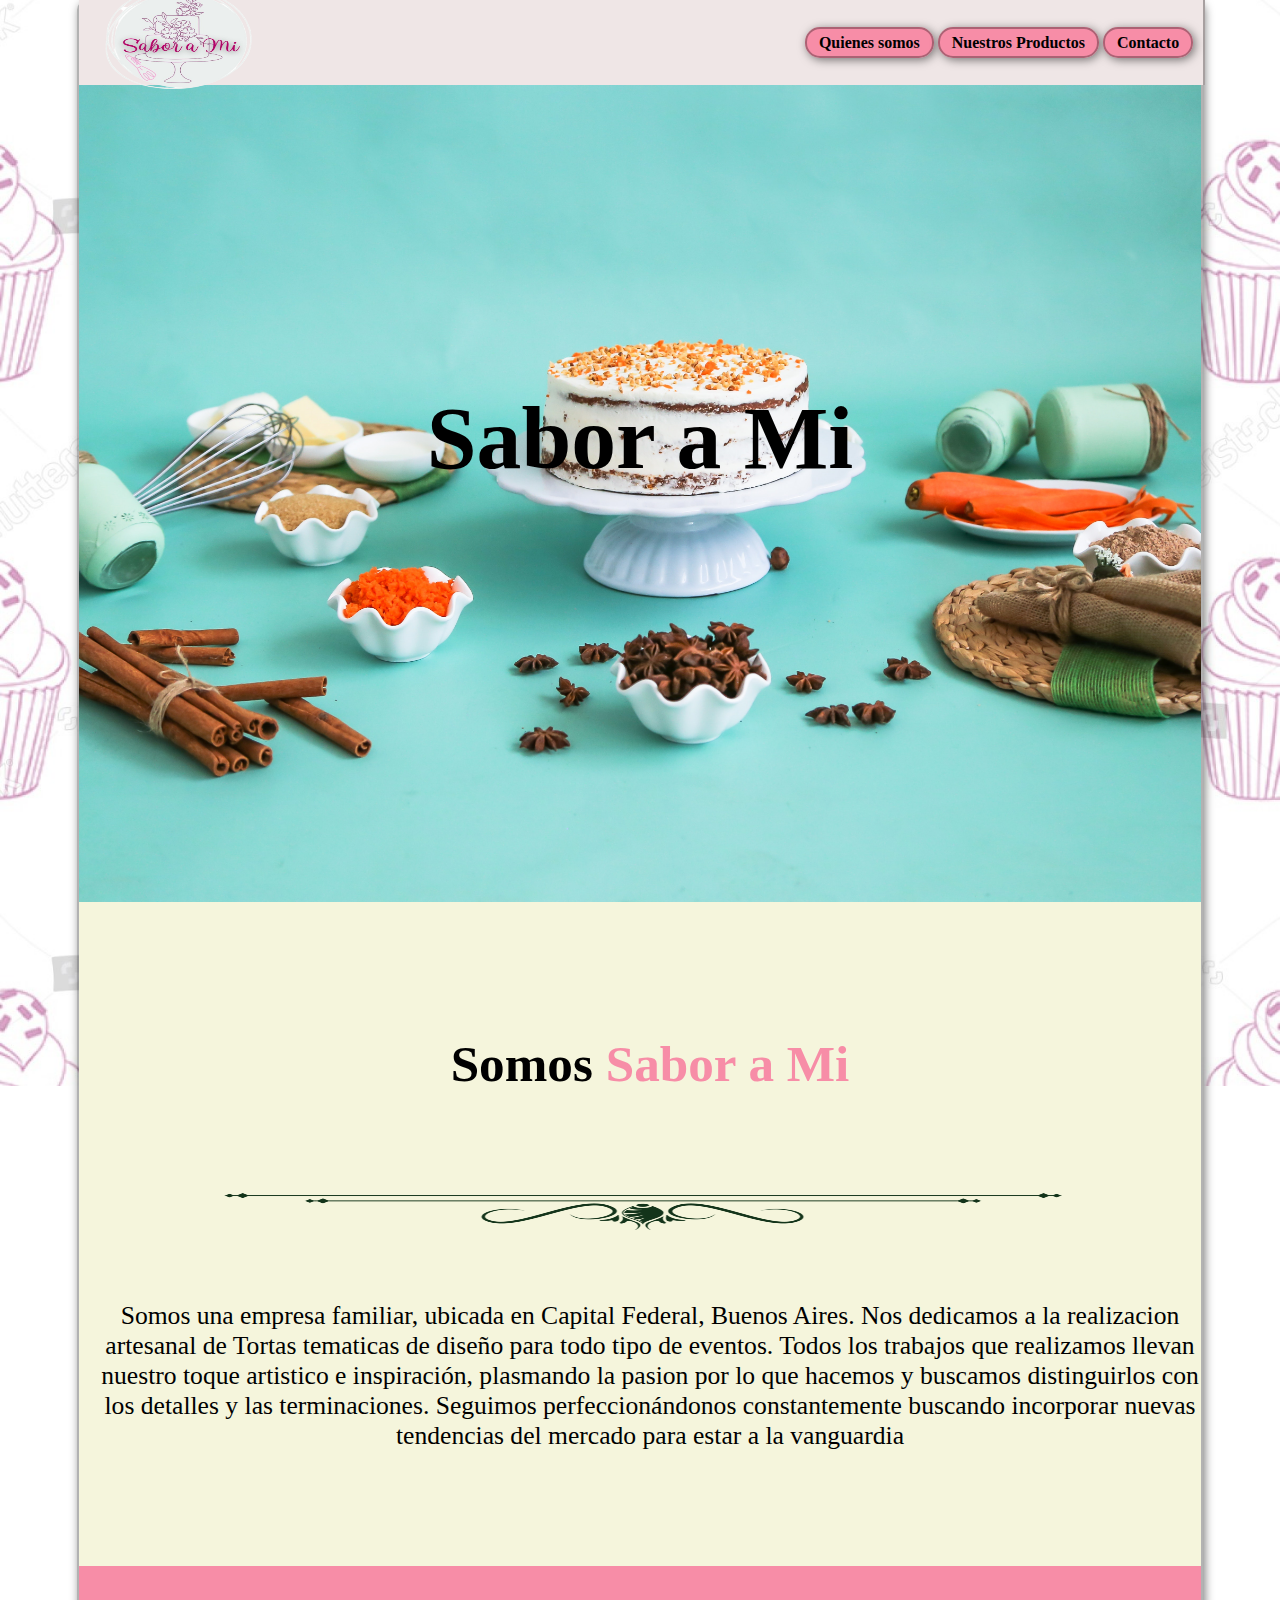
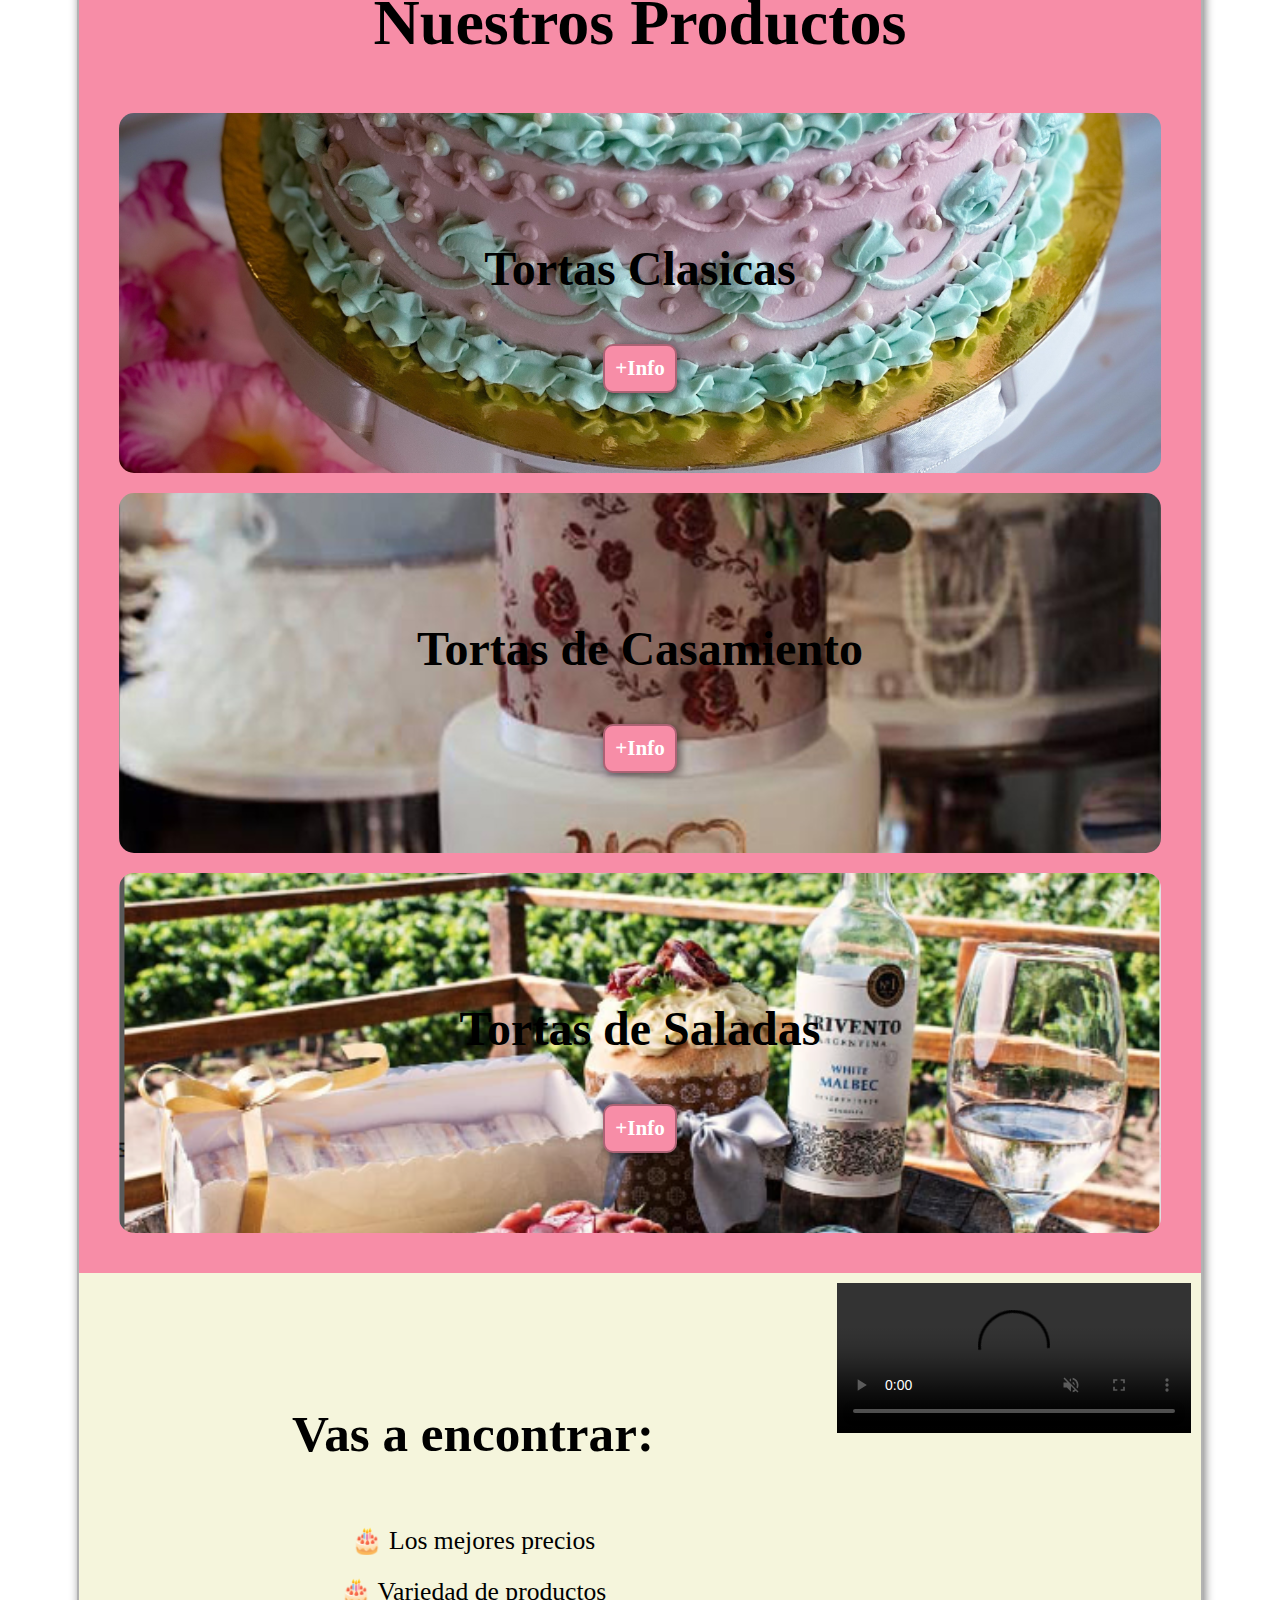
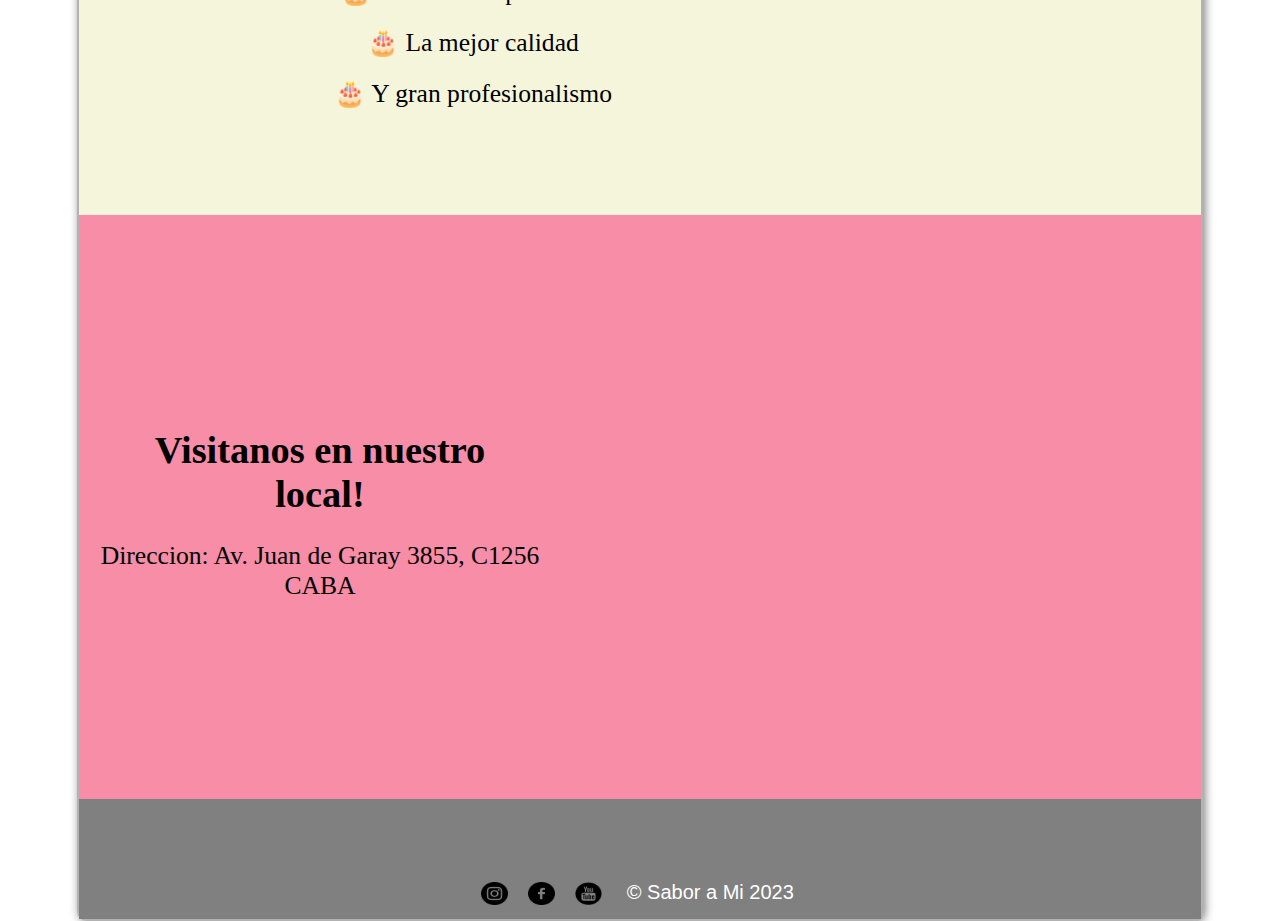
==== commit a65a94f1: "Proyecto final Frontend CaC" ====
--- a/index.html
+++ b/index.html
@@ -4,6 +4,10 @@
     <meta charset="UTF-8">
     <meta name="viewport" content="width=device-width, initial-scale=1.0">
     <title>Tortas</title>
+    <link href="https://cdn.jsdelivr.net/npm/bootstrap@5.2.1/dist/css/bootstrap.min.css" rel="stylesheet"
+    integrity="sha384-iYQeCzEYFbKjA/T2uDLTpkwGzCiq6soy8tYaI1GyVh/UjpbCx/TYkiZhlZB6+fzT"
+    crossorigin="anonymous">
+
     <link rel="stylesheet" href="css/styles.css">
     <link rel="preconnect" href="https://fonts.googleapis.com">
     <link rel="preconnect" href="https://fonts.gstatic.com" crossorigin>
@@ -47,6 +51,8 @@
 
           <div class="tipos">
            <h3>Tortas Clasicas</h3>
+
+           <button class="icono-desplegable" onclick="desplegar()">+Info</button>
 
            <div class="desplegable">
 
@@ -64,21 +70,37 @@
              </div>
 
             
-            <section id="pagina-torta">
-            <div class="container">
-               <div class="descripcion-torta">
-              <h3>Torta Selva Negra</h3>
-              <p>Sus ingredientes principales son crema chantilly, mermelada de frambuesa, cereza y chocolate</p>
-              </div>
-              <div><img class="imagen-2" src="./img/torta_clasica_1.png"></div>
-              </div>
-           </section>
-            </div>
-         </div>
+             <section id="pagina-torta">
+                <div class="container">
+                    <form action="/" method="POST">
+                   <div class="descripcion-torta">
+                </form>
+                    
+                    
+                    <div class="row">
+                    
+                      <div class="col-lg-4 col-sm-12">
+                           <img src="img/torta_clasica_1.png"alt="Galeria Imagen">
+                       </div>
+    
+                    <div class="col-lg-4 col-sm-12">
+                           <img src="img/torta_clasica_2.png" alt="Galeria Imagen">
+                    </div>
+                    <div class="col-lg-4 col-sm-12">
+                           <img src="img/torta_clasica_3.png" alt="Galeria Imagen">
+                    </div>
+                      
+                     </div>
+                  </div>
+             </section>
+                 </div>
+                 </div>
       
 
             <div class="tipos">
             <h3>Tortas de Casamiento</h3>
+
+            <button class="icono-desplegable">+Info</button>
             <div class="desplegable">
  
                 <div class="desplegable-1">
@@ -90,23 +112,35 @@
                            Deléitate con estos increibles diseños y elegi el que mejor represente tus gustos.</p>
                    </div>
                    </section>
+                    </div>
            
-           <section id="pagina-torta">
-               <div class="container">
-                  <div class="descripcion-torta">
-                  <h3>Torta Elegante Vintage</h3>
-                 <p>Es un estilo muy popular entre los novios porque tiene un look que denota elegancia,
-                   tradición y la magia de los cuentos de hadas</p></div>
-                  <div><img class="imagen-2" src="./img/torta_casa_2.jpg"></div>
-               </div>
-              </section>
-              </div>
-           </div>
-           </div>
-
+                   <section id="pagina-torta">
+                    <div class="container">
+                      <div class="descripcion-torta">
+                      
+    
+                      <div class="row">
+                        <div class="col-lg-4 col-sm-12">
+                             <img src="img/torta_casa_2.jpg" alt="Galeria Imagen">
+                      </div>
+                      <div class="col-lg-4 col-sm-12">
+                             <img src="img/torta-casa-1.jpg" alt="Galeria Imagen">
+                      </div>
+                      <div class="col-lg-4 col-sm-12">
+                             <img src="img/tortas_3.jpg" alt="Galeria Imagen">
+                      </div>
+                  
+                       </div>
+                    
+                   </section>
+                   </div>
+                   </div>
+                
            <div class="tipos">
+
            <h3>Tortas de Saladas</h3>
-         
+
+           <button class="icono-desplegable" id="buton" onclick="desplegar()">+Info</button>
            <div class="desplegable">
  
              <div class="desplegable-1">
@@ -119,21 +153,29 @@
                         Adornada con verduras variadas, vestirán la mesa sin mucho esfuerzo y son riquísimas.</p>
                     </div>
                 </section>
-        
+                </div>
         <section id="pagina-torta">
             <div class="container">
                <div class="descripcion-torta">
-                <h3>Flores Saladas</h3>
-                <p>Descubrelas y dejate atrapar por su sabor y diseño delicado. Son 7 capas de miga 
-                  con rellenos a eleccion: jamón, queso, tomate, huevo. Finamente decorada 
-                  con flores de fiambre. Consultá por más rellenos.</p>
-                </div>
-                <div><img class="imagen-2" src="./img/tortas_saladas.png"></div>
-            </div>
-           </section>
+        
+                      <div class="row">
+                        <div class="col-lg-4 col-sm-12">
+                             <img src="img/tortas_saladas.png" alt="Galeria Imagen">
+                      </div>
+                      <div class="col-lg-4 col-sm-12">
+                             <img src="img/torta_salada_2.png" alt="Galeria Imagen">
+                      </div>
+                      <div class="col-lg-4 col-sm-12">
+                             <img src="img/tortas_saladas4.png" alt="Galeria Imagen">
+                      </div>
+                  
+                       </div>
+        
+                   </section>
            </div>
-        </div>
-        </div>
+         </div>
+        </div>
+    </div>
     </section>
  
     
@@ -169,6 +211,8 @@
         </div>
     </div>
     </section>
+
+    <script src="./js/desplegable.js"></script>
     
     <footer>
         <div class="container">
@@ -179,5 +223,15 @@
         </div>
     </footer>
     </div> 
+    
+    
+    <script
+    src="https://cdn.jsdelivr.net/npm/@popperjs/core@2.11.6/dist/umd/popper.min.js"
+    integrity="sha384-oBqDVmMz9ATKxIep9tiCxS/Z9fNfEXiDAYTujMAeBAsjFuCZSmKbSSUnQlmh/jp3"
+    crossorigin="anonymous"></script>
+    <script src="https://cdn.jsdelivr.net/npm/bootstrap@5.2.1/dist/js/bootstrap.min.js"
+    integrity="sha384-7VPbUDkoPSGFnVtYi0QogXtr74QeVeeIs99Qfg5YCF+TidwNdjvaKZX19NZ/e6oz"
+    crossorigin="anonymous"></script>
+
 </body>
 </html>--- a/css/styles.css
+++ b/css/styles.css
@@ -51,6 +51,7 @@
     height: 85px;
     border-right: 2px solid rgba(0,0,0,0.3);
     box-shadow: right 2px 2px 10px rgba(0,0,0,0.5);
+    z-index: 999;
     grid-column: 1/4;
 }
 
@@ -185,7 +186,7 @@
 #Nuestrastortas .tipos{
     background-position: center center;
     background-size: cover;
-    padding: 50px;
+    padding: 80px;
     margin: 20px;
     border-radius: 15px;
     font-size: 1.5vw;
@@ -207,39 +208,46 @@
     list-style: none;
     position: relative;
     height: 100%;
-    --clip: polygon(0 0, 100% 0, 100% 0, 0 0);
+    
+}
+
+
+
+.desplegable{
+    transition: all .3s ease 0s;
+    display: none;
+    position: absolute;
+    z-index: 1;
+    right: 0;
+    width: 100%;
+    background-color: #f78da7;
+    padding: 0px;
+    height: 0;
+   
+}
+
+.oculto{
+    height: auto;
+    padding: none;
+    display: block;
+
+
+}
+
+.icono-desplegable{
+
+    font-size: 1.1em;
+    font-weight: bold;
+    padding: 10px 10px;
+    border-radius: 10px;
+    box-shadow: 2px 2px 10px rgba(0,0,0,0.5);
+    font-family: 'Papyrus', cursive;
+    color: white;
+    background-color: #f78da7;
+    text-decoration: none;
     cursor: pointer;
-    /*--transform: rotate(-90deg);*/
-}
-
-.tipos:hover{
-    --clip: polygon(0 0, 100% 0, 100% 100%, 0% 100%);
-   /* --transform: rotate(0);*/
-}
-
-
-.desplegable{
-    clip-path: var(--clip);
-    border-radius: 8px;
-    border: 2px solid rgba(0,0,0,0.3);
-    box-shadow: 2px 2px 10px rgba(0,0,0,0.5);
-   
-
-}
-
-.desplegable{
-    list-style: none;
-    transition:clip-path .3s;
-    clip-path: var(--clip);
-    position: absolute;
-    right: 0;
-    bottom: 0;
-    width: 100%;
-    transform: translateY(100%);
-    background-color: #f78da7;
-    z-index: 1;
-
-}
+
+    }
 
 #caracteristicas {
 grid-column: 1/3;
@@ -365,22 +373,36 @@
 #pagina-torta {
     grid-column: 1/4;
 }
+#pagina-torta img{
+    width: 100%;
+    height: 100%;
+}
+
+#pagina-torta col-lg-4{
+    padding: 10px;
+    margin: none;
+}
+
+#pagina-torta col-sm-12{
+    padding: 10px;
+    margin: none;
+}
 
 #pagina-torta .container{
     display: flex;
     justify-content: row;
     background-color: #f78da7;
     width: 100%;
-    flex-direction: row;
-    padding: 8%;
     align-items: center;
-    justify-content:space-between;
+    background-position: center center;
+    background-size: cover;
+
 }
    
 .descripcion-torta{
     background-position: center center;
     background-size: cover;
-    padding-top: 50px;
+    padding: 30px;
     width: 100%;
     text-align: center;
 }
@@ -619,6 +641,12 @@
 .descripcion-torta h3{
 font-size: 6vw;
 }
+
+.descripcion-torta img{
+
+padding: 5px;
+}
+
 .imagen-2 {
     padding: 10px 10px;
     height: 50vh;
@@ -691,5 +719,7 @@
         margin: 0;
         padding-top:3px;
         margin: 8px;
-    }     
+    }   
+    
+    
 }